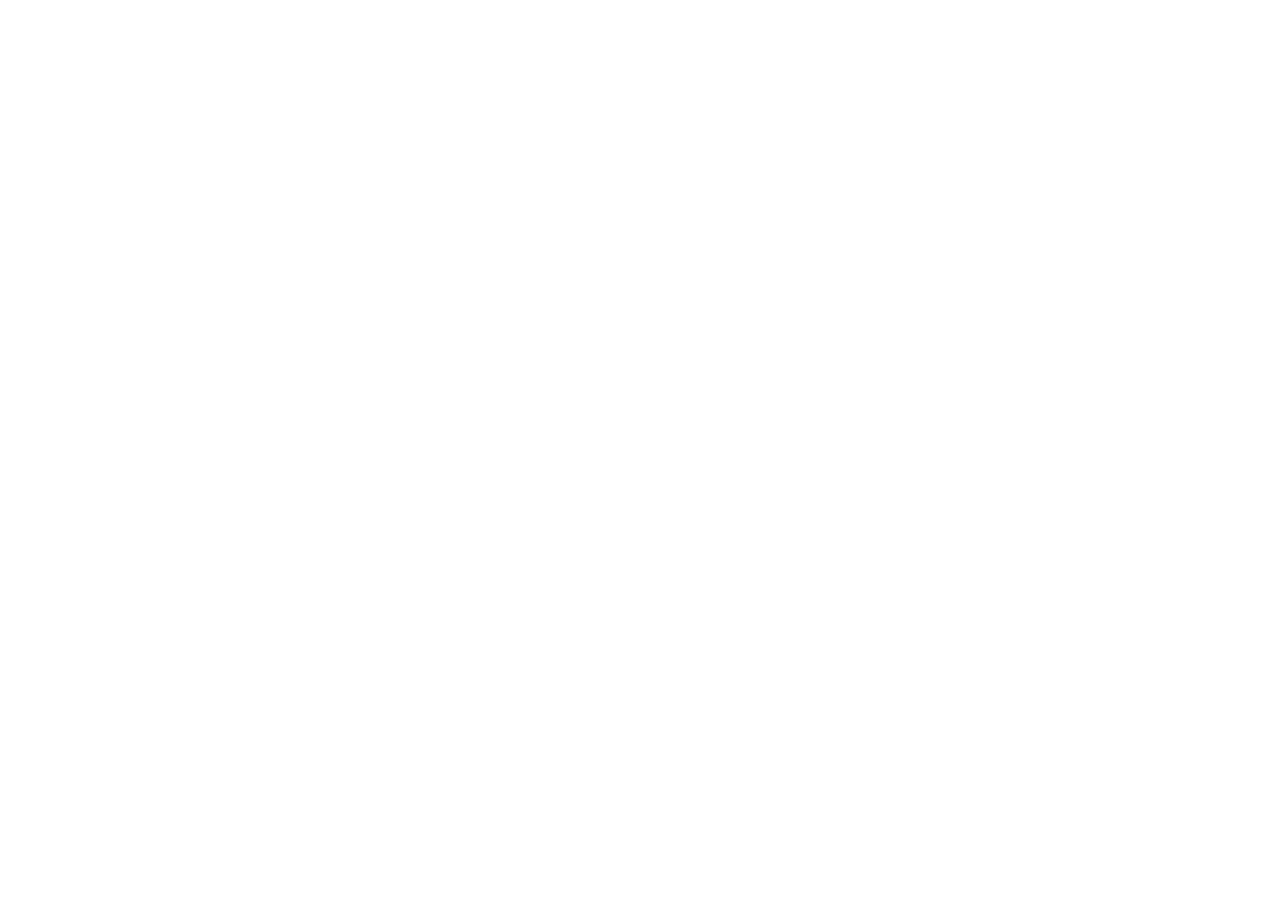
==== MiniprojetoPortRSB/index.html @ 3c0e7209 "add project" ====
<!DOCTYPE html>
<html lang="pt-br">
<head>
    <meta charset="UTF-8">
    <meta name="viewport" content="width=device-width, initial-scale=1.0">
    <title>Roger Brandão</title>
</head>
<body>
    <!-- CABEÇALHO acrescentar depois-->
    <header>
        <nav>
            
        </nav>
    </header>

    <!-- PT1 TRILHA -->
    <section>

    </section>
    <!-- PT1 TEXTO -->
    <aside>

    </aside>

    <!-- PT2  skils img -->
    <section>

    </section>

    <!-- PT3  -->
    <section>

    </section>

</body>
</html>
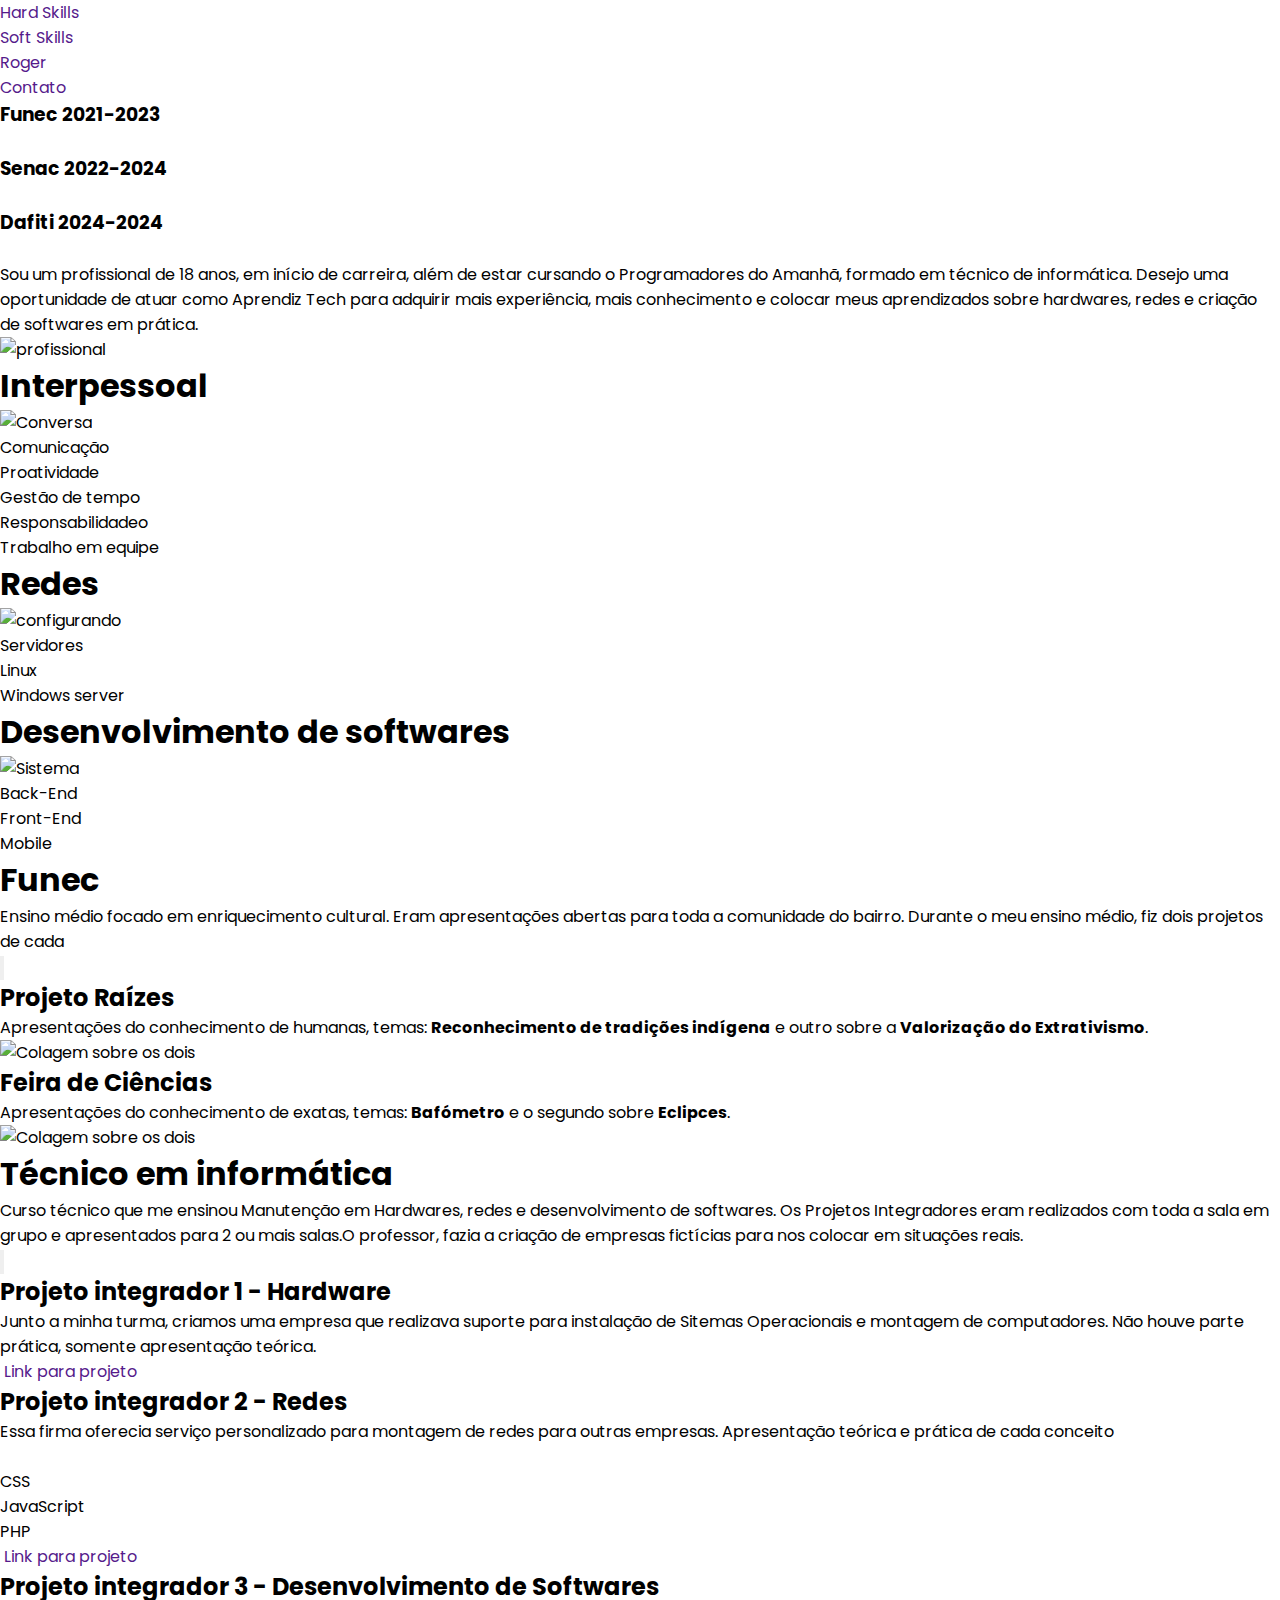
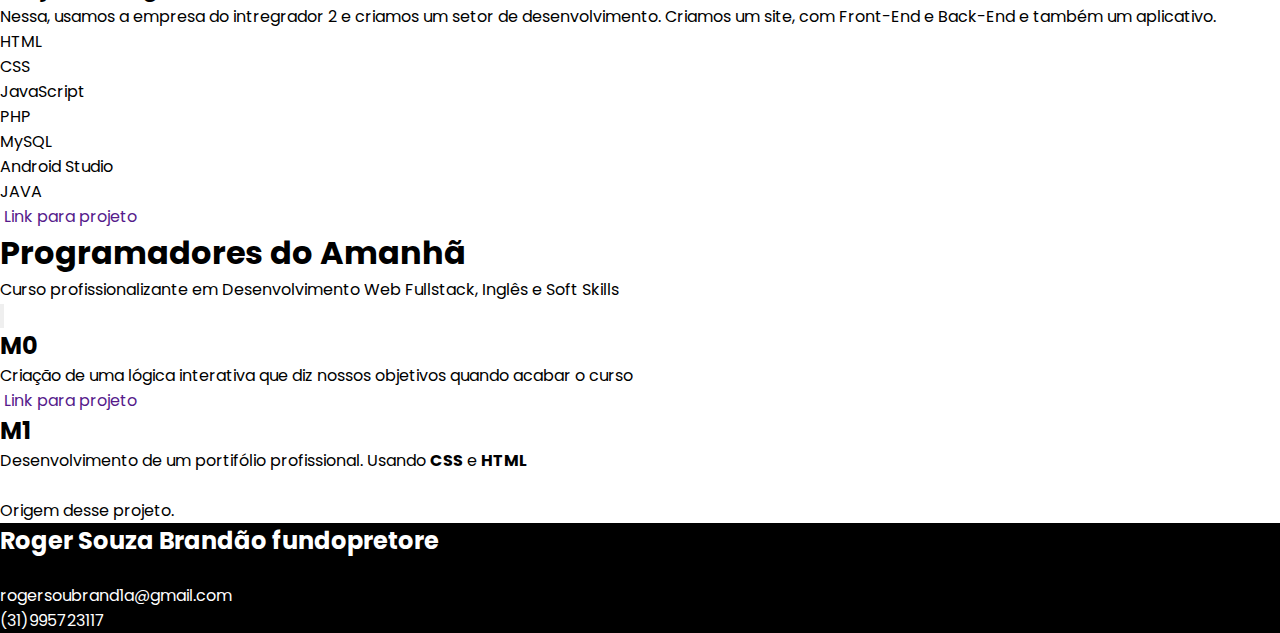
==== commit 91b3a51e: "final HTML" ====
--- a/MiniprojetoPortRSB/index.html
+++ b/MiniprojetoPortRSB/index.html
@@ -3,34 +3,193 @@
 <head>
     <meta charset="UTF-8">
     <meta name="viewport" content="width=device-width, initial-scale=1.0">
+    <link rel="stylesheet" href="/MiniprojetoPortRSB/_CSS/style.css">
     <title>Roger Brandão</title>
+    <link rel="stylesheet" href="/MiniprojetoPortRSB/_CSS/style.css">
 </head>
 <body>
     <!-- CABEÇALHO acrescentar depois-->
     <header>
         <nav>
-            
+            <ul>
+                <li><a href="">Hard Skills</a></li>
+                <li><a href="">Soft Skills</a></li>
+                <li><a href="">Roger</a></li>
+                <li><a href="">Contato</a></li>
+            </ul>
         </nav>
     </header>
 
     <!-- PT1 TRILHA -->
-    <section>
+    <section id="Map">
+            <div id="itemOne">
+                <h3>Funec 2021-2023</h3>
+                <img src="" alt="">
+            </div>
+
+            <div id="itemSec">
+                <h3>Senac 2022-2024</h3>
+                <img src="" alt="">
+            </div>
+
+            <div id="itemTird">
+                <h3>Dafiti 2024-2024</h3>
+                <img src="" alt="">
+            </div>
+       
 
     </section>
+
     <!-- PT1 TEXTO -->
     <aside>
-
+        <p>Sou um profissional de 18 anos, em início de carreira, além de estar cursando o Programadores do Amanhã, formado em técnico de informática. Desejo uma oportunidade de atuar como Aprendiz Tech para adquirir mais experiência, mais conhecimento e colocar meus aprendizados sobre hardwares, redes e criação de softwares em prática.</p>
+        <img src="" alt="profissional">
     </aside>
 
     <!-- PT2  skils img -->
     <section>
+        <ul class="photos">
+            <h1>Interpessoal</h1>
+            <img src="" alt="Conversa">
 
+            <li><span>Comunicação</span></li>
+            <li><span>Proatividade</span></li>
+            <li><span>Gestão de tempo</span></li>
+            <li><span>Responsabilidadeo</span></li>
+            <li><span>Trabalho em equipe</span></li>
+        </ul>
+
+        <ul class="photos">
+            <h1>Redes</h1>
+            <img src="" alt="configurando">
+
+            <li><span>Servidores</span></li>
+            <li><span>Linux</span></li>
+            <li><span>Windows server</span></li>
+        </ul>
+        <ul class="photos">
+            <h1>Desenvolvimento de softwares</h1>
+            <img src="" alt="Sistema">
+
+            <li><span>Back-End</span></li>
+            <li><span>Front-End</span></li>
+            <li><span>Mobile</span></li>
+        </ul>
     </section>
 
-    <!-- PT3  -->
+    <!-- PT3 vivencias -->
     <section>
+        <!-- Escola -->
+        <span class="preview"> 
+            <h1>Funec</h1>
+            <p>Ensino médio focado em enriquecimento cultural. Eram apresentações abertas para toda a comunidade do bairro. Durante o meu ensino médio, fiz dois projetos de cada</p>
+            <button><img src="" alt=""></button>
+            <div id="viewSchool">
+                <!-- Projeto Raizes -->
+                <span>
+                    <h2>Projeto Raízes</h2>
+                    <p>Apresentações do conhecimento de humanas, temas: <b>Reconhecimento de tradições indígena</b> e outro sobre a <b>Valorização do Extrativismo</b>.</p>
+                    <img src="" alt="Colagem sobre os dois">
 
+                </span>
+
+                <span>
+                    <h2>Feira de Ciências</h2>
+                    <p>Apresentações do conhecimento de exatas, temas: <b>Bafómetro</b> e o segundo sobre <b>Eclipces</b>.</p>
+                    <img src="" alt="Colagem sobre os dois">
+
+                </span>
+
+            </div>
+        </span>
+
+        <!-- TI -->
+        <span class="preview"> 
+            <h1>Técnico em informática</h1>
+            <p>Curso técnico que me ensinou Manutenção em Hardwares, redes e desenvolvimento de softwares. Os Projetos Integradores eram realizados com toda a sala em grupo e apresentados para 2 ou mais salas.O professor, fazia a criação de empresas fictícias para nos colocar em situações reais.</p>
+            <button><img src="" alt=""></button>
+
+            <div id="viewTi">
+                <!-- Integrador 1 -->
+                <span>
+                    <h2>Projeto integrador 1 - Hardware</h2>
+                    <p>Junto a minha turma, criamos uma empresa que realizava suporte para instalação de Sitemas Operacionais e montagem de computadores. Não houve parte prática, somente apresentação teórica.</p>
+                    <img src="" alt="">
+                    <a href="">Link para projeto</a>
+
+                </span>
+
+                <!-- Integrador 2 -->
+                <span>
+                    <h2>Projeto integrador 2 - Redes</h2>
+                    <p>Essa firma oferecia serviço personalizado para montagem de redes para outras empresas. Apresentação teórica e prática de cada conceito</p>
+                    <ul>
+                        <li></li>
+                        <li>CSS</li>
+                        <li>JavaScript</li>
+                        <li>PHP</li>
+                    </ul>
+                    <img src="" alt="">
+                    <a href="">Link para projeto</a>
+
+                </span>
+
+                <!-- Integrador 3 -->
+                <span>
+                    <h2>Projeto integrador 3 - Desenvolvimento de Softwares</h2>
+                    <p>Nessa, usamos a empresa do intregrador 2 e criamos um setor de desenvolvimento. Criamos um site, com Front-End e Back-End e também um aplicativo.</p>
+                    <ul>
+                        <li>HTML</li>
+                        <li>CSS</li>
+                        <li>JavaScript</li>
+                        <li>PHP</li>
+                        <li>MySQL</li>
+                        <li>Android Studio</li>
+                        <li>JAVA</li>
+                    </ul>
+                    <img src="" alt="">
+                    <a href="">Link para projeto</a>
+
+                </span>
+
+            </div>
+        </span>
+
+        <!-- PDA -->
+        <span class="preview"> 
+            <h1>Programadores do Amanhã</h1>
+            <p>Curso profissionalizante em Desenvolvimento Web Fullstack, Inglês e Soft Skills</p>
+            <button><img src="" alt=""></button>
+
+            <div id="viewPDA">
+                <!-- módulo 0 -->
+                <span>
+                    <h2>M0</h2>
+                    <p>Criação de uma lógica interativa que diz nossos objetivos quando acabar o curso</p>
+                    <img src="" alt="">
+                    <a href="">Link para projeto</a>
+
+                </span>
+                
+                <!-- módulo 1 -->
+                <span>
+                    <h2>M1</h2>
+                    <p>Desenvolvimento de um portifólio profissional. Usando <b>CSS</b> e <b>HTML</b></p>
+                    <img src="" alt="">
+                    <p>Origem desse projeto.</p>
+
+                </span>
+            </div>
+        </span>
     </section>
+
+    <!-- footer -->
+    <footer>
+        <h2>Roger Souza Brandão fundopretore</h2>
+        <a href=""><img src="" alt=""></a>
+        <p>rogersoubrand1a@gmail.com</p>
+        <p>(31)995723117</p>
+    </footer>
 
 </body>
 </html>--- a/MiniprojetoPortRSB/_CSS/style.css
+++ b/MiniprojetoPortRSB/_CSS/style.css
@@ -0,0 +1,23 @@
+/* fonte google */
+@import url('https://fonts.googleapis.com/css2?family=Poppins:wght@300;400;500;600;700&display=swap'); 
+
+/* Reset CSS */
+*{
+padding: 0;
+margin: 0;
+box-sizing: borde-box;
+font-family: 'Poppins',sans-serif;
+text-decoration: none;
+}
+
+/* body */
+body{
+    font-family: 'Poppins',sans-serif;
+    flex-wrap: wrap;
+}
+
+/* Footer */
+footer{
+    background-color: black;
+    color: white;
+}--- a/MiniprojetoPortRSB/_CSS/style.css
+++ b/MiniprojetoPortRSB/_CSS/style.css
@@ -0,0 +1,23 @@
+/* fonte google */
+@import url('https://fonts.googleapis.com/css2?family=Poppins:wght@300;400;500;600;700&display=swap'); 
+
+/* Reset CSS */
+*{
+padding: 0;
+margin: 0;
+box-sizing: borde-box;
+font-family: 'Poppins',sans-serif;
+text-decoration: none;
+}
+
+/* body */
+body{
+    font-family: 'Poppins',sans-serif;
+    flex-wrap: wrap;
+}
+
+/* Footer */
+footer{
+    background-color: black;
+    color: white;
+}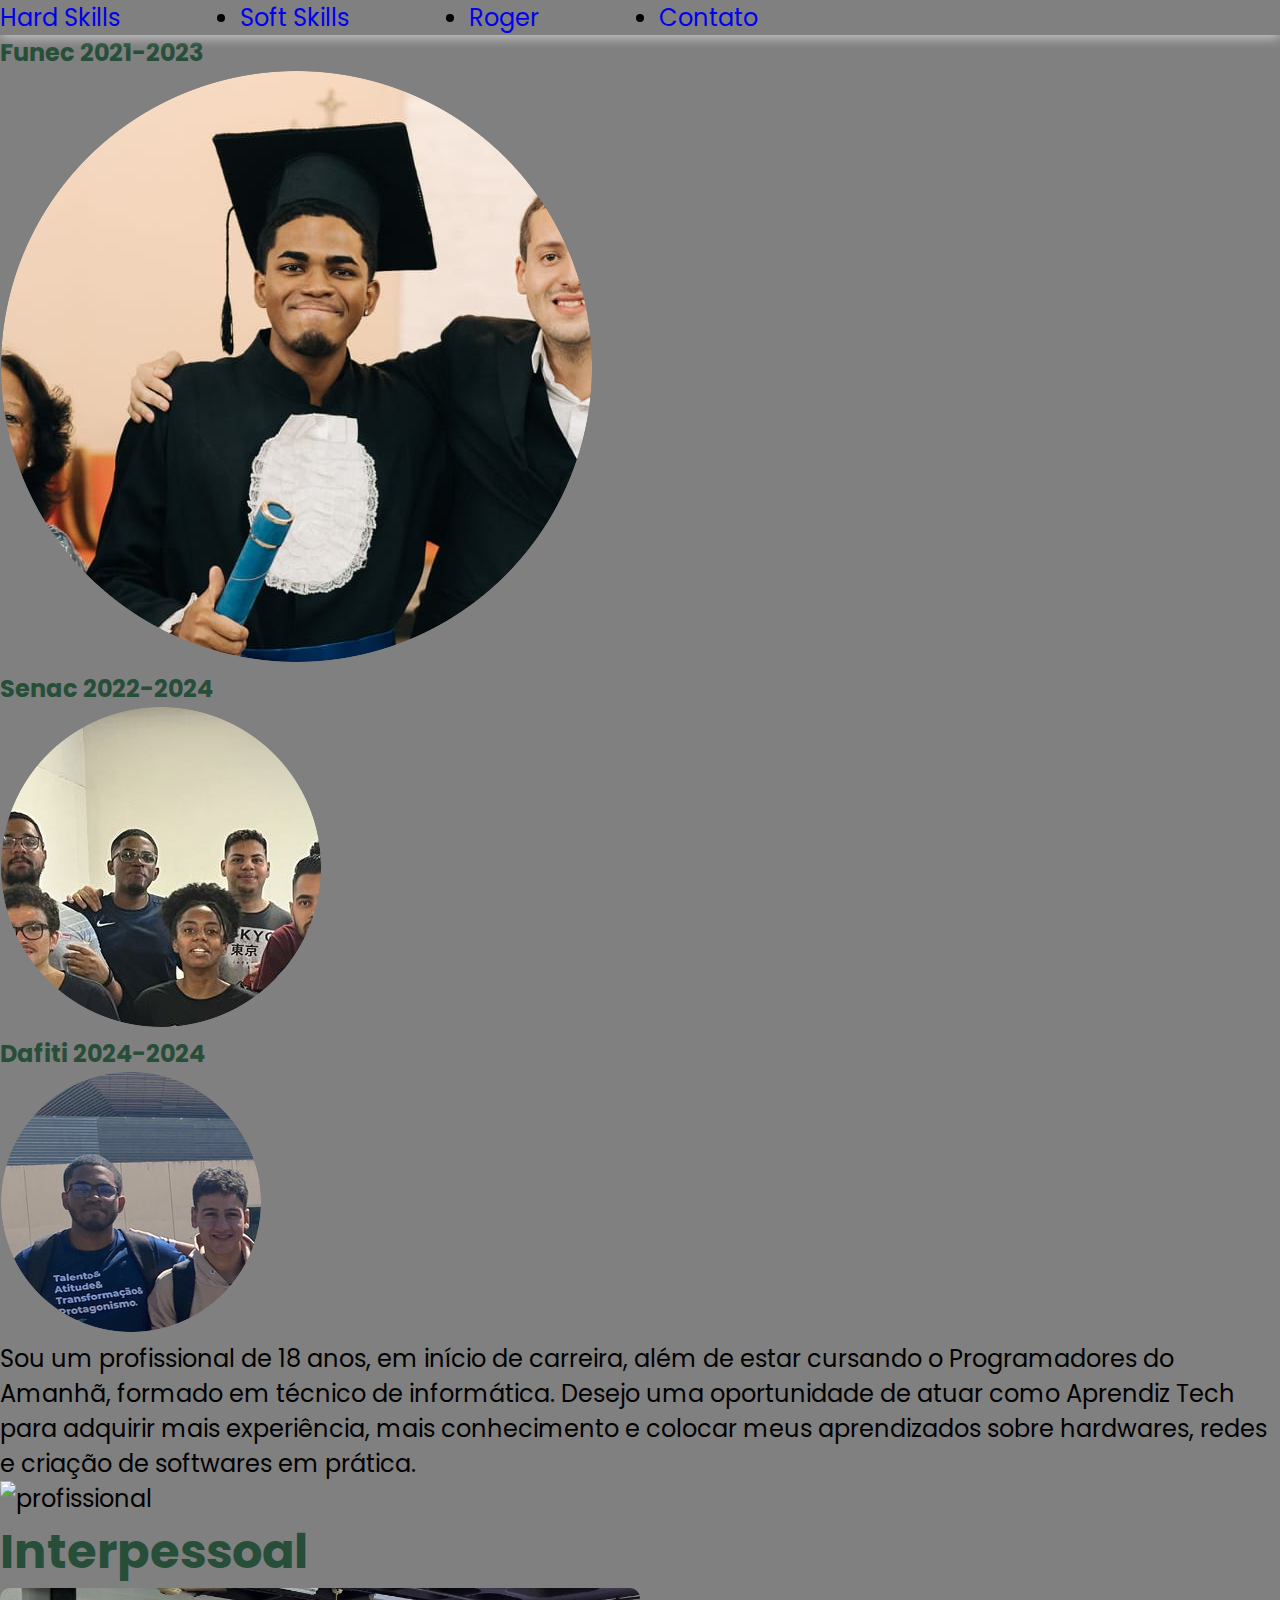
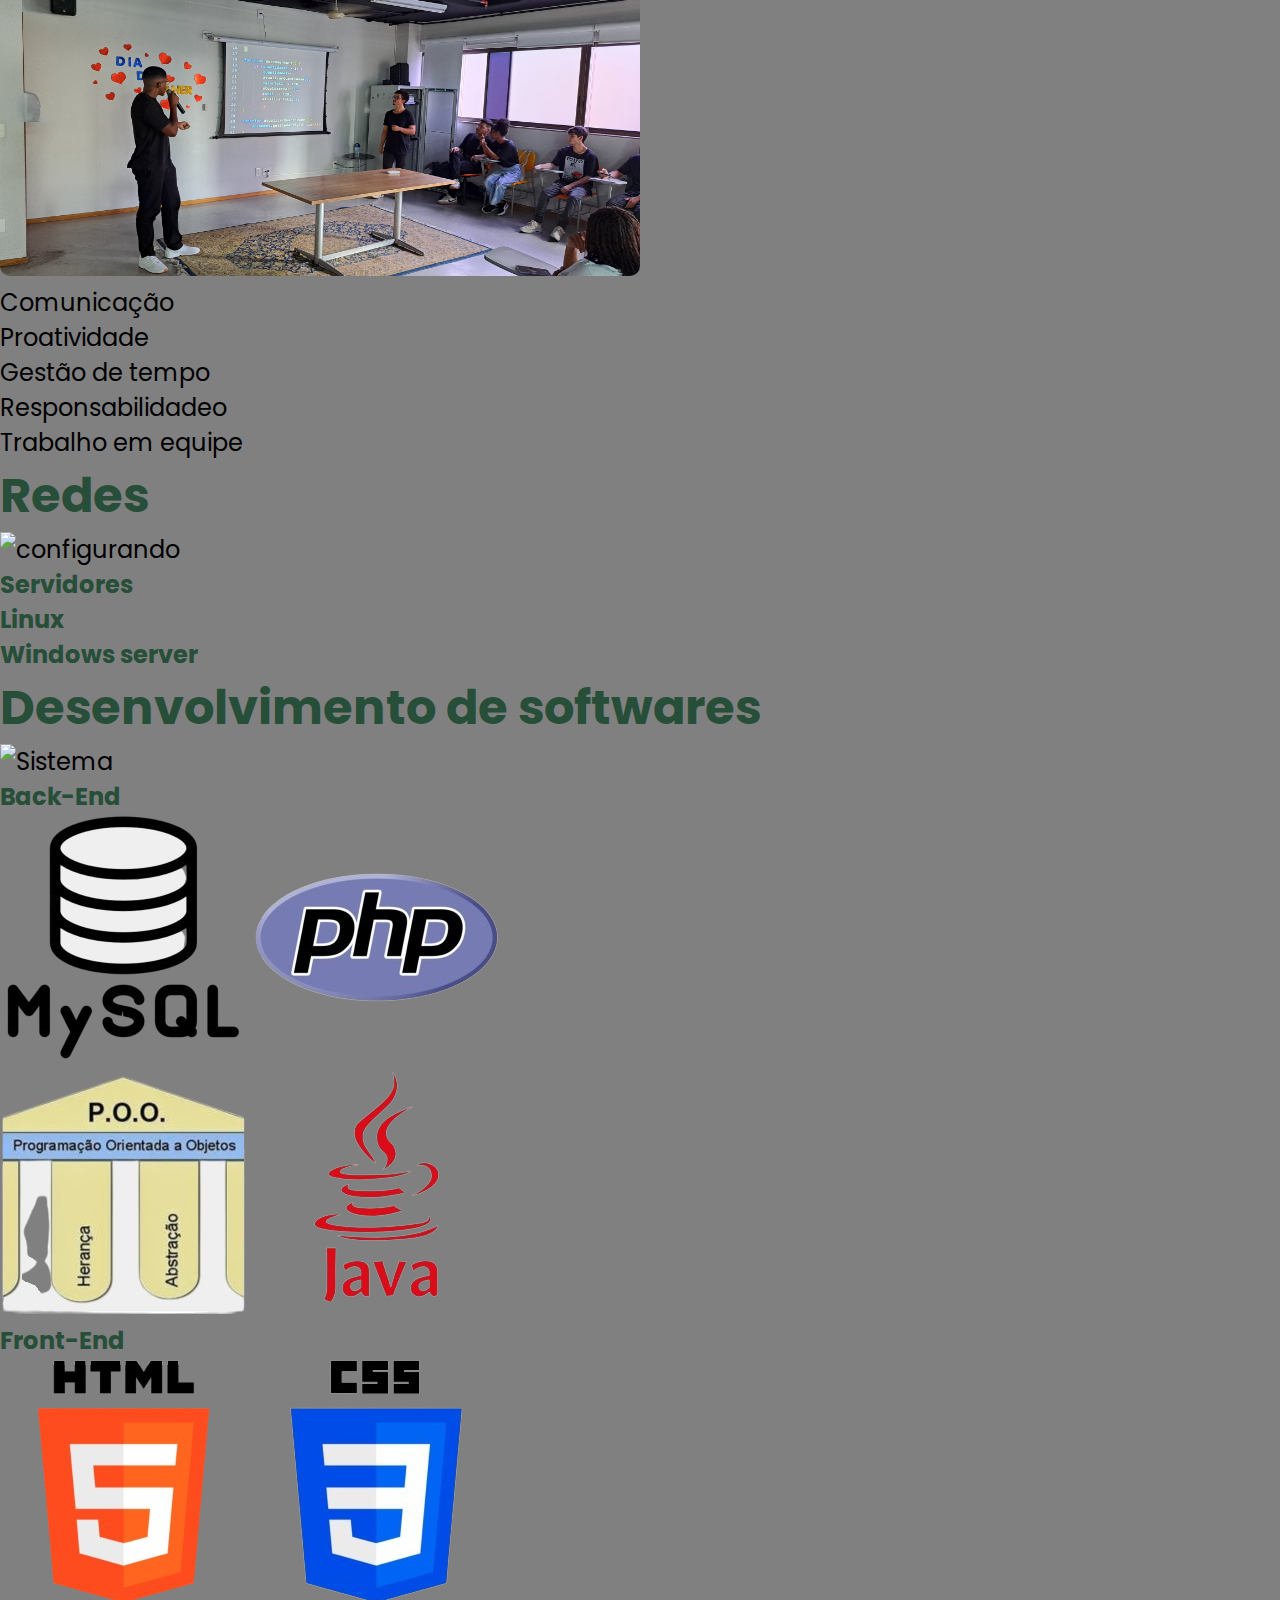
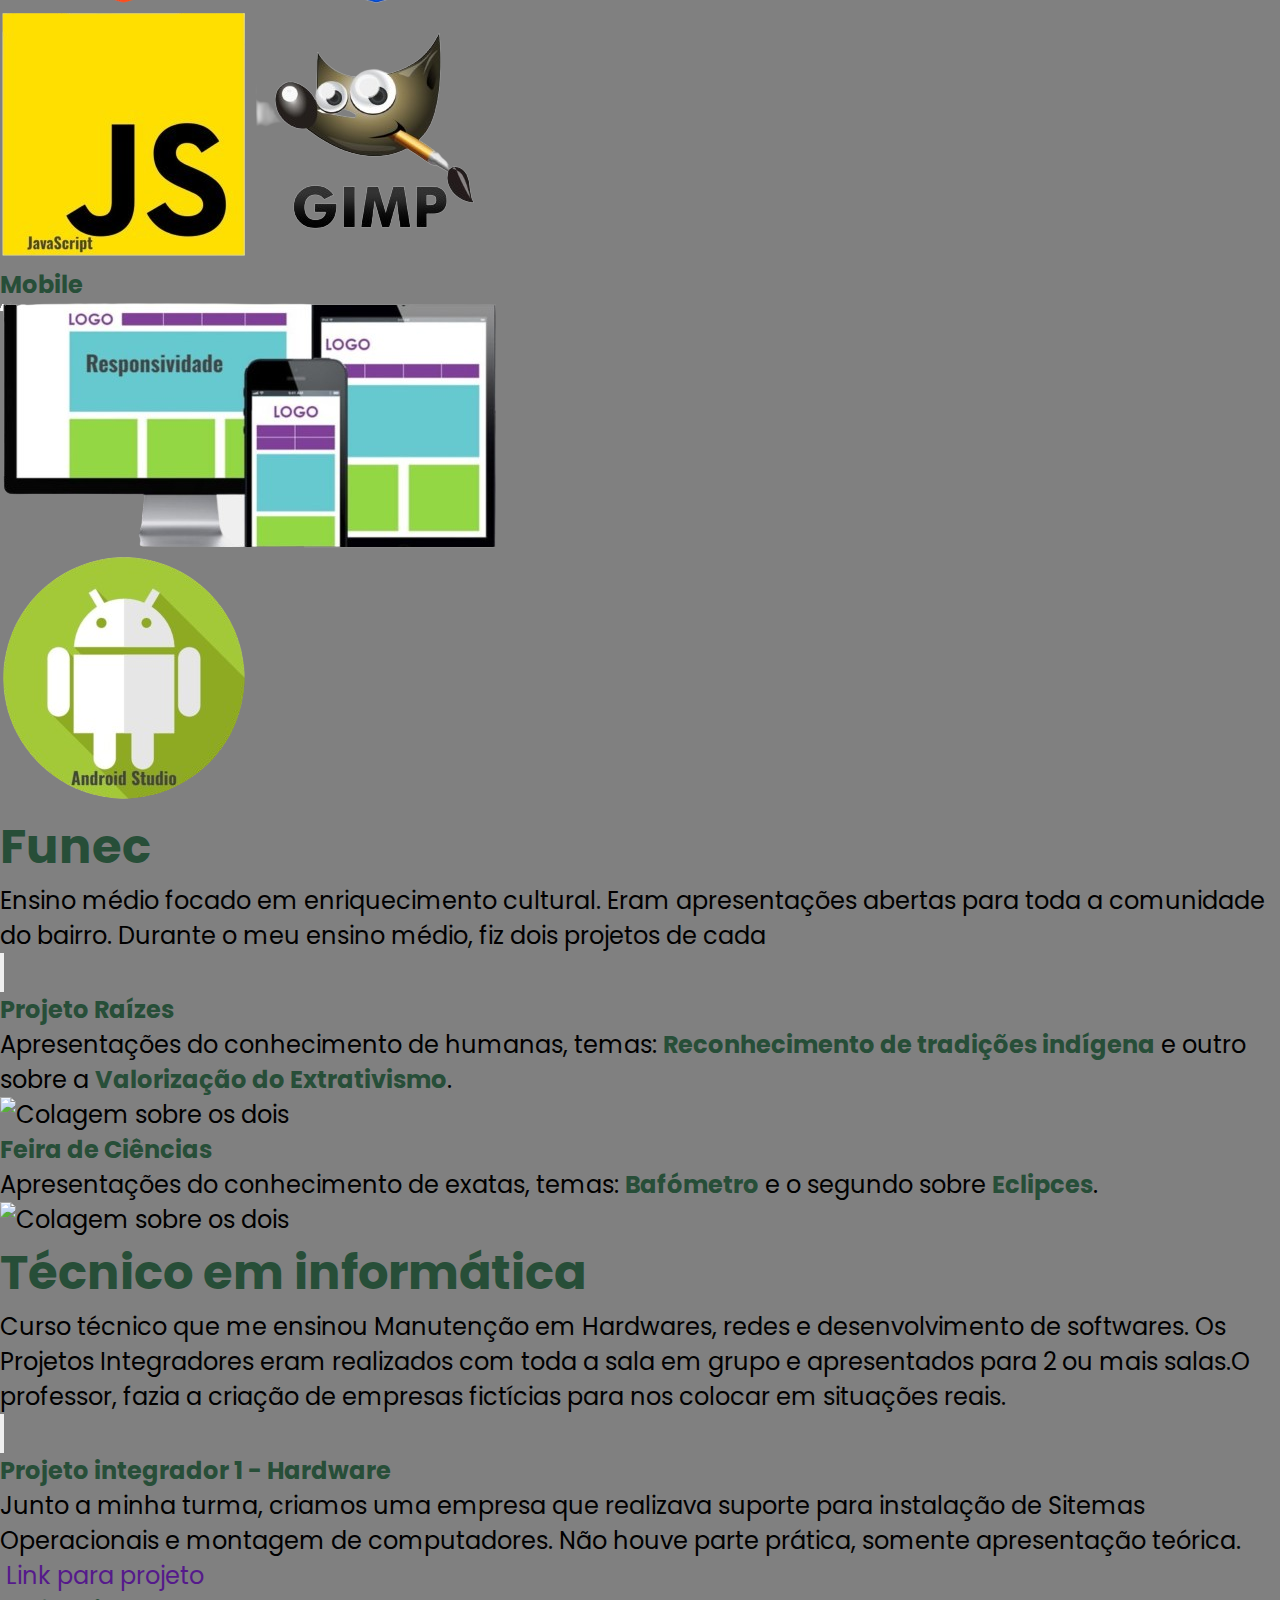
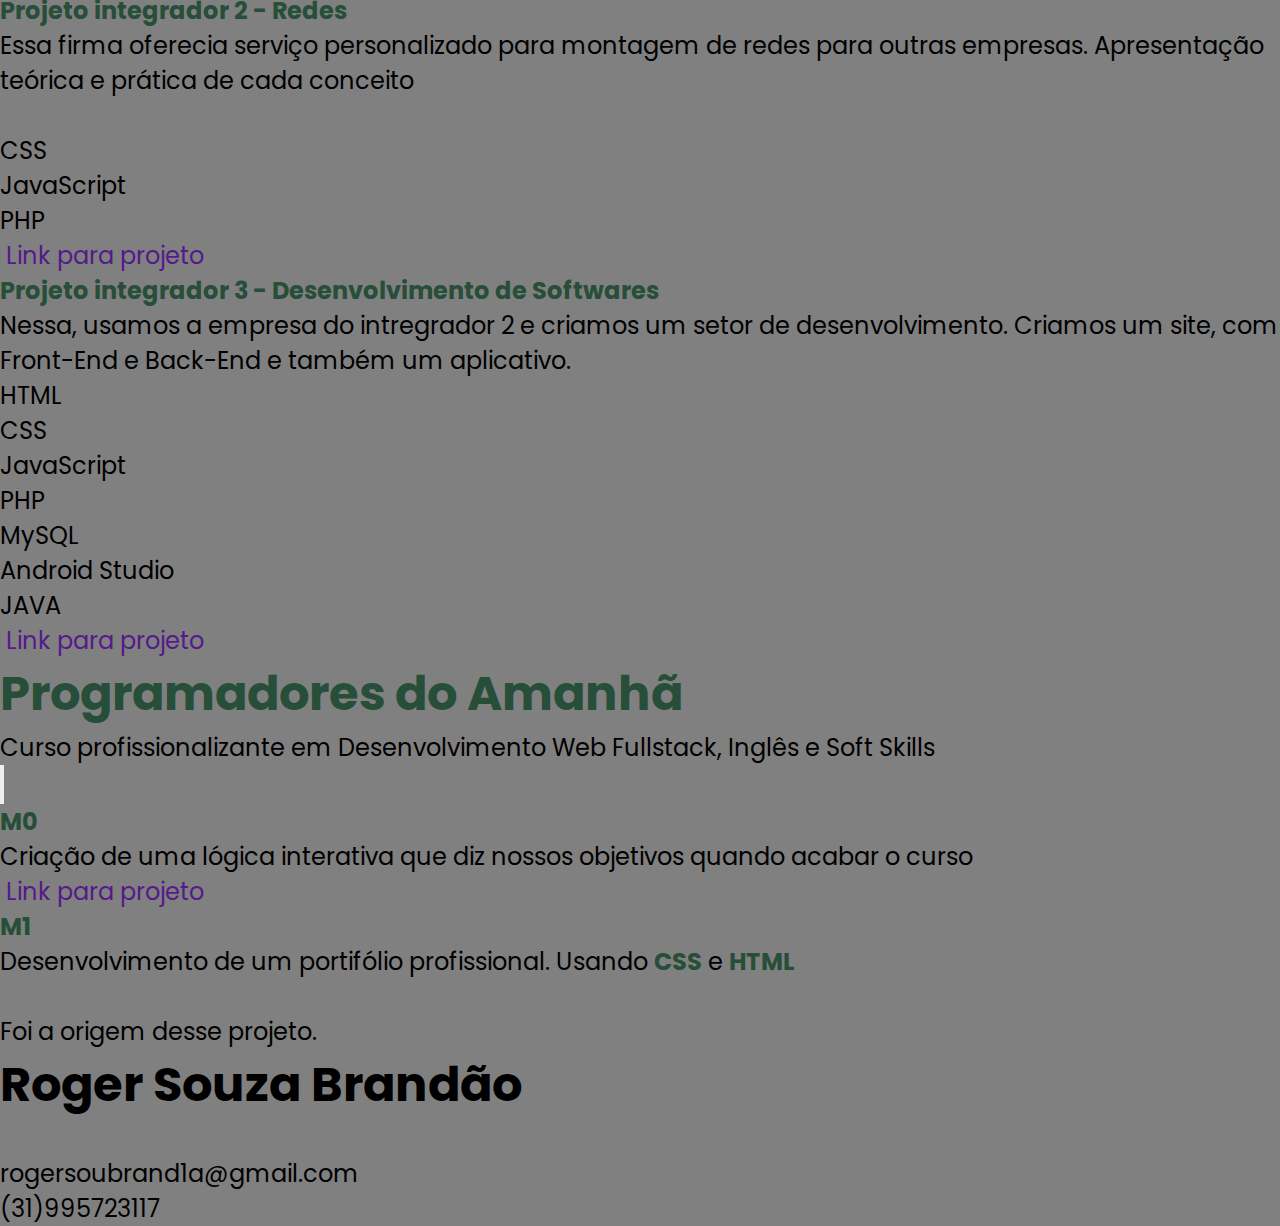
==== commit e7bc74f3: "day2" ====
--- a/MiniprojetoPortRSB/index.html
+++ b/MiniprojetoPortRSB/index.html
@@ -8,77 +8,92 @@
     <link rel="stylesheet" href="/MiniprojetoPortRSB/_CSS/style.css">
 </head>
 <body>
-    <!-- CABEÇALHO acrescentar depois-->
+    <!-- CABEÇALHO direction on-->
     <header>
-        <nav>
+        <nav class="nav">
             <ul>
-                <li><a href="">Hard Skills</a></li>
-                <li><a href="">Soft Skills</a></li>
-                <li><a href="">Roger</a></li>
-                <li><a href="">Contato</a></li>
+                <li><a href="#hardSK">Hard Skills</a></li>
+                <li><a href="#softSK">Soft Skills</a></li>
+                <li><a href="#myself">Roger</a></li>
+                <li><a href="#footer">Contato</a></li>
             </ul>
         </nav>
     </header>
 
     <!-- PT1 TRILHA -->
     <section id="Map">
-            <div id="itemOne">
+            <div id="itemOne" class="lineTime">
                 <h3>Funec 2021-2023</h3>
-                <img src="" alt="">
-            </div>
-
-            <div id="itemSec">
+                <img src="/MiniprojetoPortRSB/_img/formatura.png" alt="">
+            </div>
+
+            <div id="itemSec" class="lineTime">
                 <h3>Senac 2022-2024</h3>
-                <img src="" alt="">
-            </div>
-
-            <div id="itemTird">
+                <img src="/MiniprojetoPortRSB/_img/tecnico.png" alt="">
+            </div>
+
+            <div id="itemTird" class="lineTime">
                 <h3>Dafiti 2024-2024</h3>
-                <img src="" alt="">
+                <img src="/MiniprojetoPortRSB/_img/espro.png" alt="">
             </div>
        
 
     </section>
 
     <!-- PT1 TEXTO -->
-    <aside>
+    <aside id="myself">
         <p>Sou um profissional de 18 anos, em início de carreira, além de estar cursando o Programadores do Amanhã, formado em técnico de informática. Desejo uma oportunidade de atuar como Aprendiz Tech para adquirir mais experiência, mais conhecimento e colocar meus aprendizados sobre hardwares, redes e criação de softwares em prática.</p>
         <img src="" alt="profissional">
     </aside>
 
     <!-- PT2  skils img -->
     <section>
-        <ul class="photos">
+        <ul class="photos" id="softSK">
             <h1>Interpessoal</h1>
-            <img src="" alt="Conversa">
-
-            <li><span>Comunicação</span></li>
-            <li><span>Proatividade</span></li>
-            <li><span>Gestão de tempo</span></li>
-            <li><span>Responsabilidadeo</span></li>
-            <li><span>Trabalho em equipe</span></li>
+            <img src="/MiniprojetoPortRSB/_img/soft.jpg" id="rapidao">
+
+            <li>Comunicação</li>
+            <li>Proatividade</li>
+            <li>Gestão de tempo</li>
+            <li>Responsabilidadeo</li>
+            <li>Trabalho em equipe</li>
         </ul>
 
-        <ul class="photos">
+        <ul class="photos" id="hardSK">
             <h1>Redes</h1>
             <img src="" alt="configurando">
 
-            <li><span>Servidores</span></li>
-            <li><span>Linux</span></li>
-            <li><span>Windows server</span></li>
+            <span>
+                <h3>Servidores</h3>
+            </span>
+            <span>
+                <h3>Linux</h3>
+            </span>
+            <span>
+                <h3>Windows server</h3>
+            </span>
         </ul>
         <ul class="photos">
             <h1>Desenvolvimento de softwares</h1>
-            <img src="" alt="Sistema">
-
-            <li><span>Back-End</span></li>
-            <li><span>Front-End</span></li>
-            <li><span>Mobile</span></li>
+            <img src="https://img.icons8.com/?size=100&id=12447&format=png&color=000000" alt="Sistema">
+
+            <span>
+                <h3>Back-End</h3> 
+                <img src="/MiniprojetoPortRSB/_img/back.png" alt="">
+            </span>
+            <span>
+                <h3>Front-End</h3> 
+                <img src="/MiniprojetoPortRSB/_img/front.png" alt="">
+            </span>
+            <span>
+                <h3>Mobile</h3> 
+                <img src="/MiniprojetoPortRSB/_img/mobile.png" alt="">
+            </span>
         </ul>
     </section>
 
     <!-- PT3 vivencias -->
-    <section>
+    <section id="lifes">
         <!-- Escola -->
         <span class="preview"> 
             <h1>Funec</h1>
@@ -176,7 +191,7 @@
                     <h2>M1</h2>
                     <p>Desenvolvimento de um portifólio profissional. Usando <b>CSS</b> e <b>HTML</b></p>
                     <img src="" alt="">
-                    <p>Origem desse projeto.</p>
+                    <p>Foi a origem desse projeto.</p>
 
                 </span>
             </div>
@@ -184,9 +199,9 @@
     </section>
 
     <!-- footer -->
-    <footer>
-        <h2>Roger Souza Brandão fundopretore</h2>
-        <a href=""><img src="" alt=""></a>
+    <footer id="footer">
+        <h1>Roger Souza Brandão</h1>
+        <a href="https://www.linkedin.com/in/roger-brand%C3%A3o-5411462a4/" target="_blank"><img src="/MiniprojetoPortRSB/_img/linkdin.png" alt=""></a>
         <p>rogersoubrand1a@gmail.com</p>
         <p>(31)995723117</p>
     </footer>
--- a/MiniprojetoPortRSB/_CSS/style.css
+++ b/MiniprojetoPortRSB/_CSS/style.css
@@ -1,3 +1,4 @@
+/*  */
 /* fonte google */
 @import url('https://fonts.googleapis.com/css2?family=Poppins:wght@300;400;500;600;700&display=swap'); 
 
@@ -8,16 +9,54 @@
 box-sizing: borde-box;
 font-family: 'Poppins',sans-serif;
 text-decoration: none;
+font-size: 18pt;
+}
+/* var de cores */
+:root{
+    --gray:#808080;
+    --green:#274e38;
 }
 
 /* body */
 body{
     font-family: 'Poppins',sans-serif;
     flex-wrap: wrap;
+    background-color:var(--gray);
+}
+/* textos */
+section h1,h2,h3,b{
+    color: var(--green);
+}
+h1{
+    font-size: 2rem;
+}
+#rapidao{
+    width: 50dvw;
+    border-radius: 10px;
 }
 
+.nav{
+    background-color: gray; /* fundo do nav */
+    display: flex; /* vai se mover */
+    align-items: center; /* itens de dentro, vai pro centro */
+    justify-content: space-between; /* vai ser dado espaço de acordo */
+    width: 100%; /* total da tela */
+    position: relative;
+    box-shadow: 0 0.1rem 0.5rem #cccccc; /* embaça */
+
+}
+
+.nav ul{
+    display: flex;
+    align-items: center;
+    gap: 5rem;
+}
+
+.navegacao ul li 
+
+
 /* Footer */
-footer{
+#footer{
     background-color: black;
     color: white;
 }--- a/MiniprojetoPortRSB/_CSS/style.css
+++ b/MiniprojetoPortRSB/_CSS/style.css
@@ -1,3 +1,4 @@
+/*  */
 /* fonte google */
 @import url('https://fonts.googleapis.com/css2?family=Poppins:wght@300;400;500;600;700&display=swap'); 
 
@@ -8,16 +9,54 @@
 box-sizing: borde-box;
 font-family: 'Poppins',sans-serif;
 text-decoration: none;
+font-size: 18pt;
+}
+/* var de cores */
+:root{
+    --gray:#808080;
+    --green:#274e38;
 }
 
 /* body */
 body{
     font-family: 'Poppins',sans-serif;
     flex-wrap: wrap;
+    background-color:var(--gray);
+}
+/* textos */
+section h1,h2,h3,b{
+    color: var(--green);
+}
+h1{
+    font-size: 2rem;
+}
+#rapidao{
+    width: 50dvw;
+    border-radius: 10px;
 }
 
+.nav{
+    background-color: gray; /* fundo do nav */
+    display: flex; /* vai se mover */
+    align-items: center; /* itens de dentro, vai pro centro */
+    justify-content: space-between; /* vai ser dado espaço de acordo */
+    width: 100%; /* total da tela */
+    position: relative;
+    box-shadow: 0 0.1rem 0.5rem #cccccc; /* embaça */
+
+}
+
+.nav ul{
+    display: flex;
+    align-items: center;
+    gap: 5rem;
+}
+
+.navegacao ul li 
+
+
 /* Footer */
-footer{
+#footer{
     background-color: black;
     color: white;
 }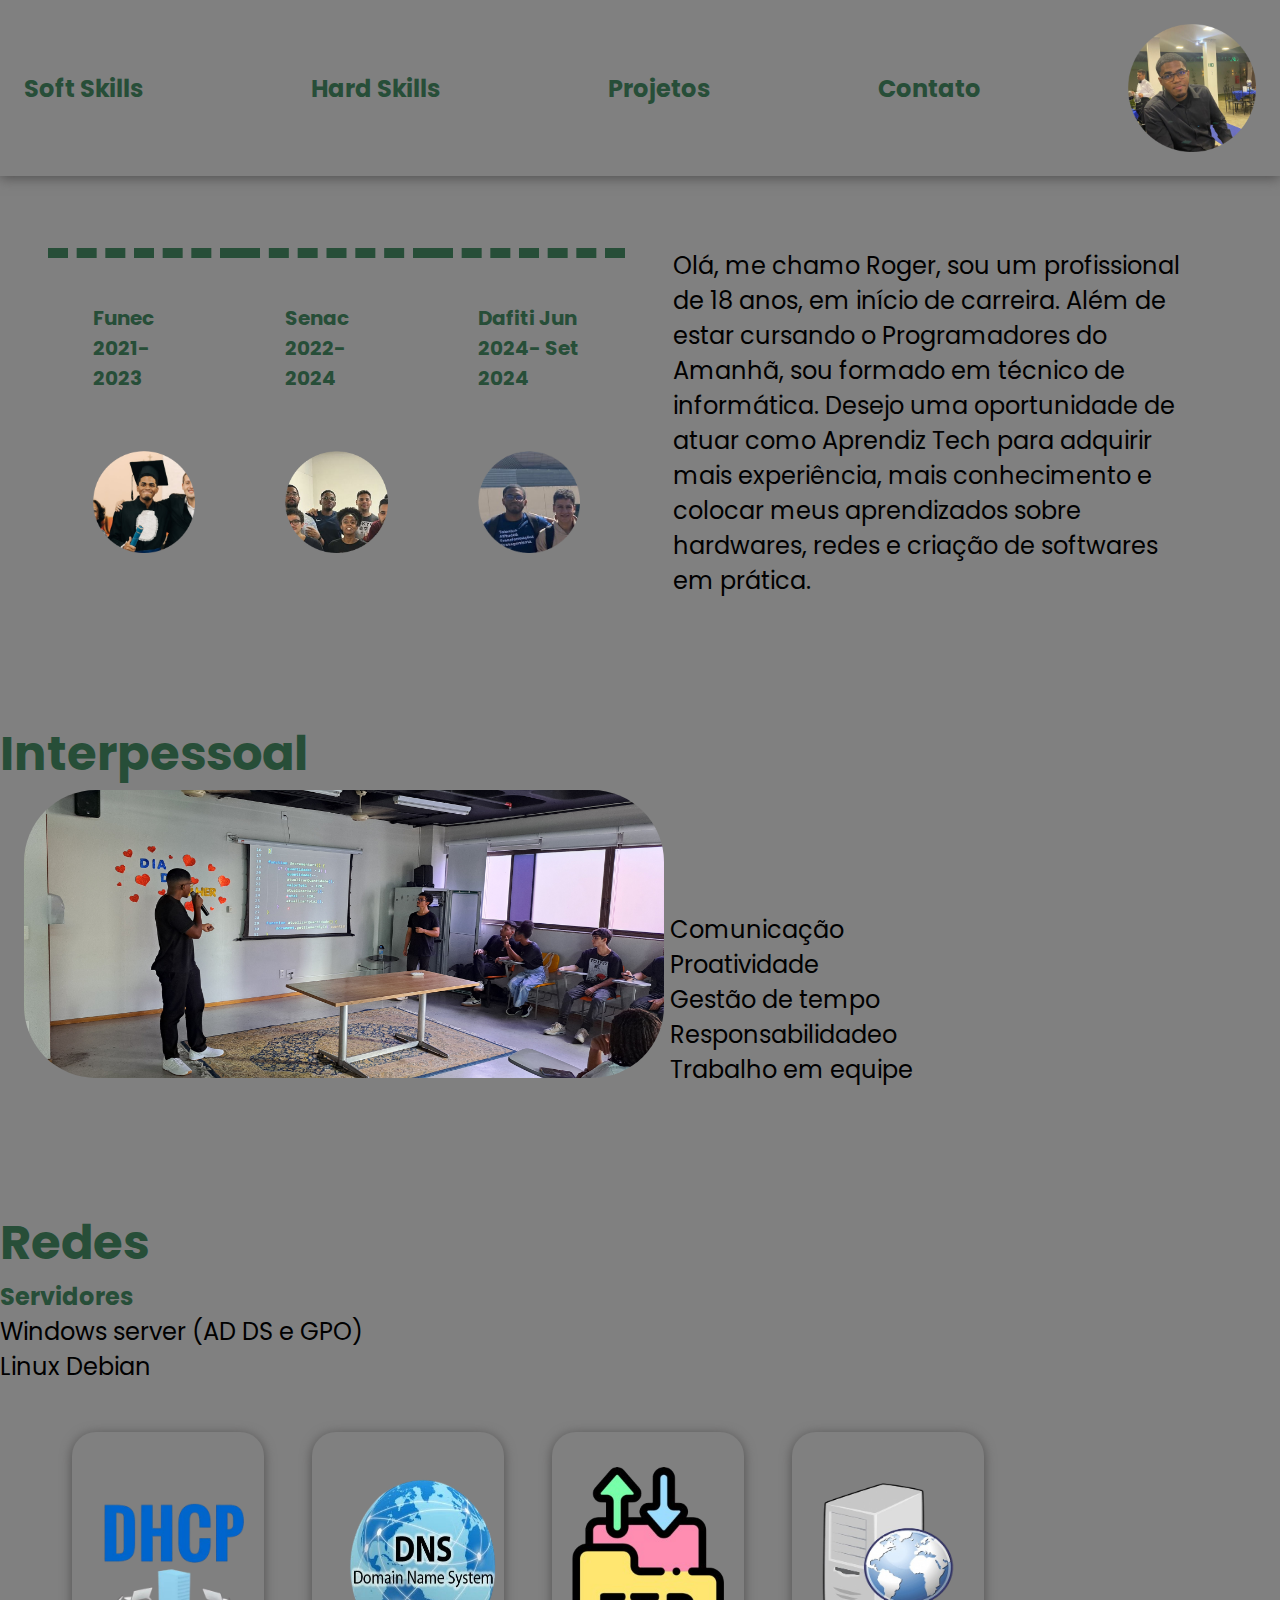
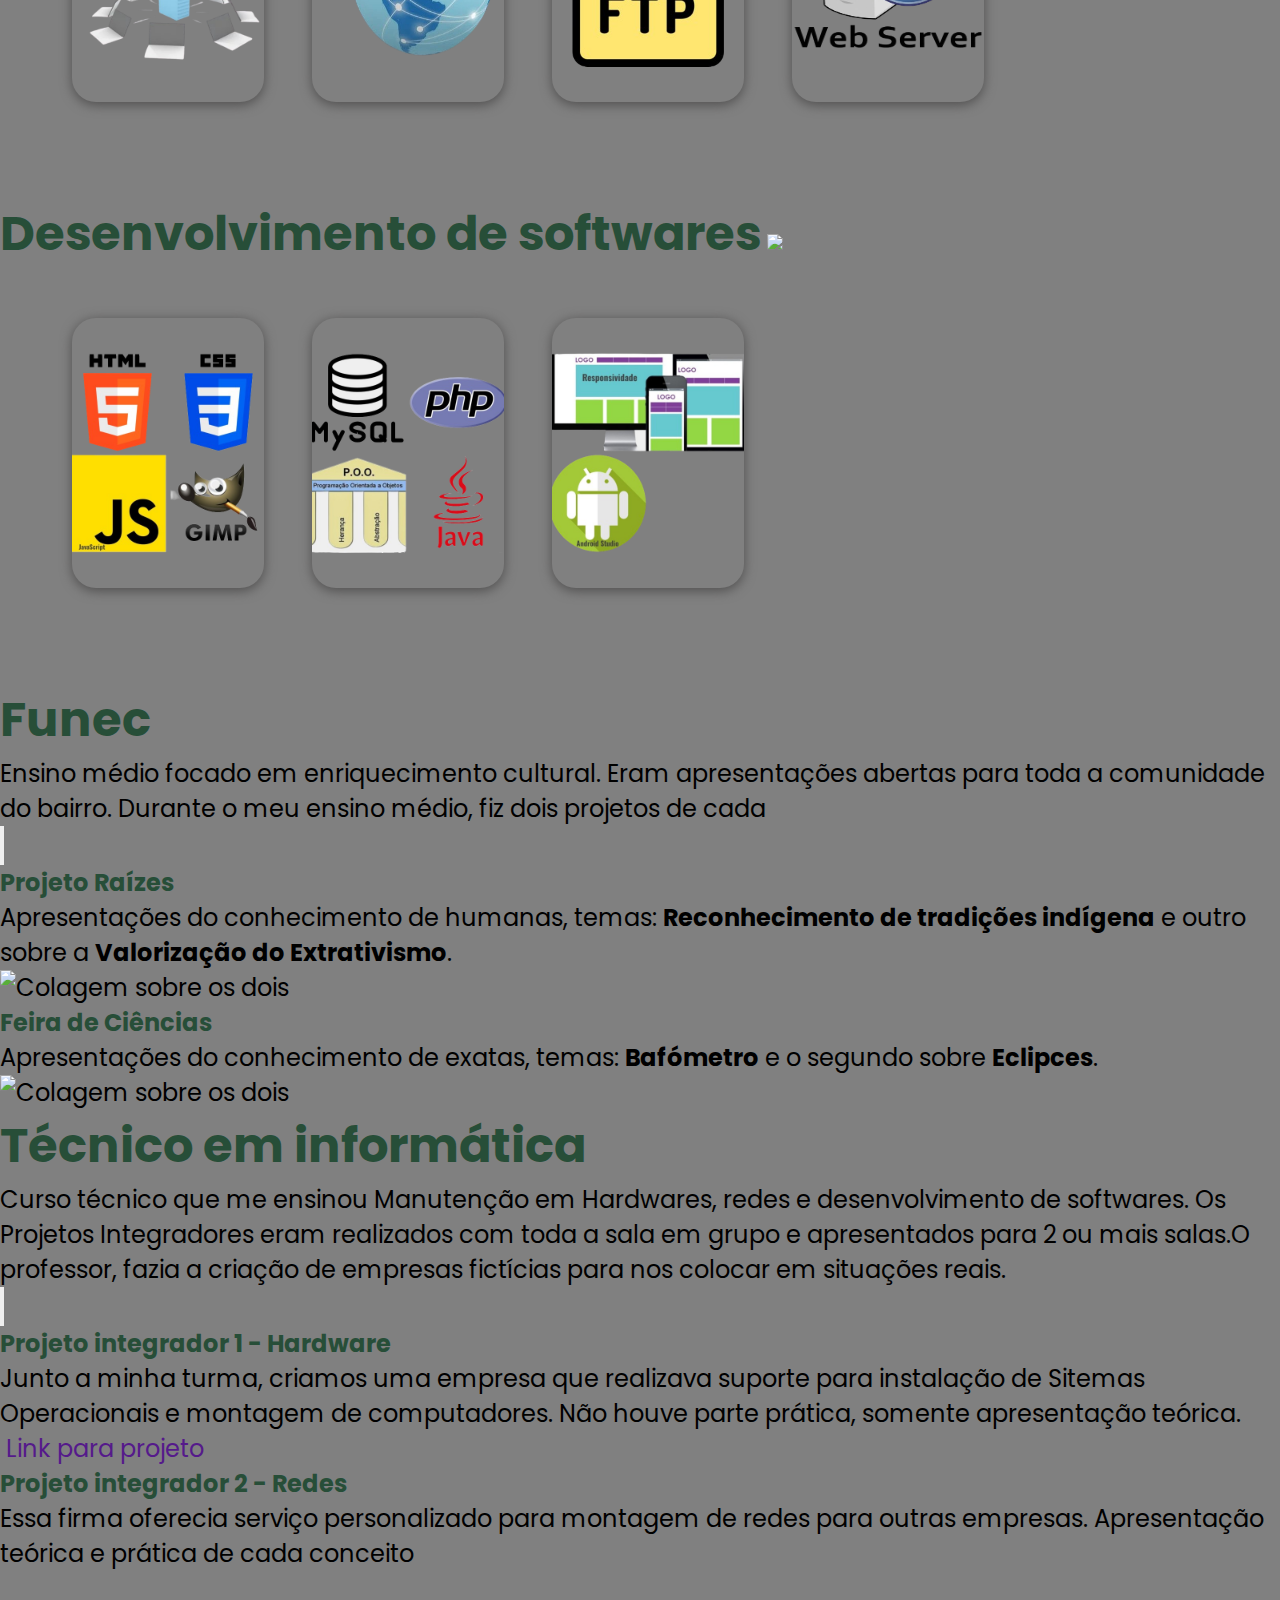
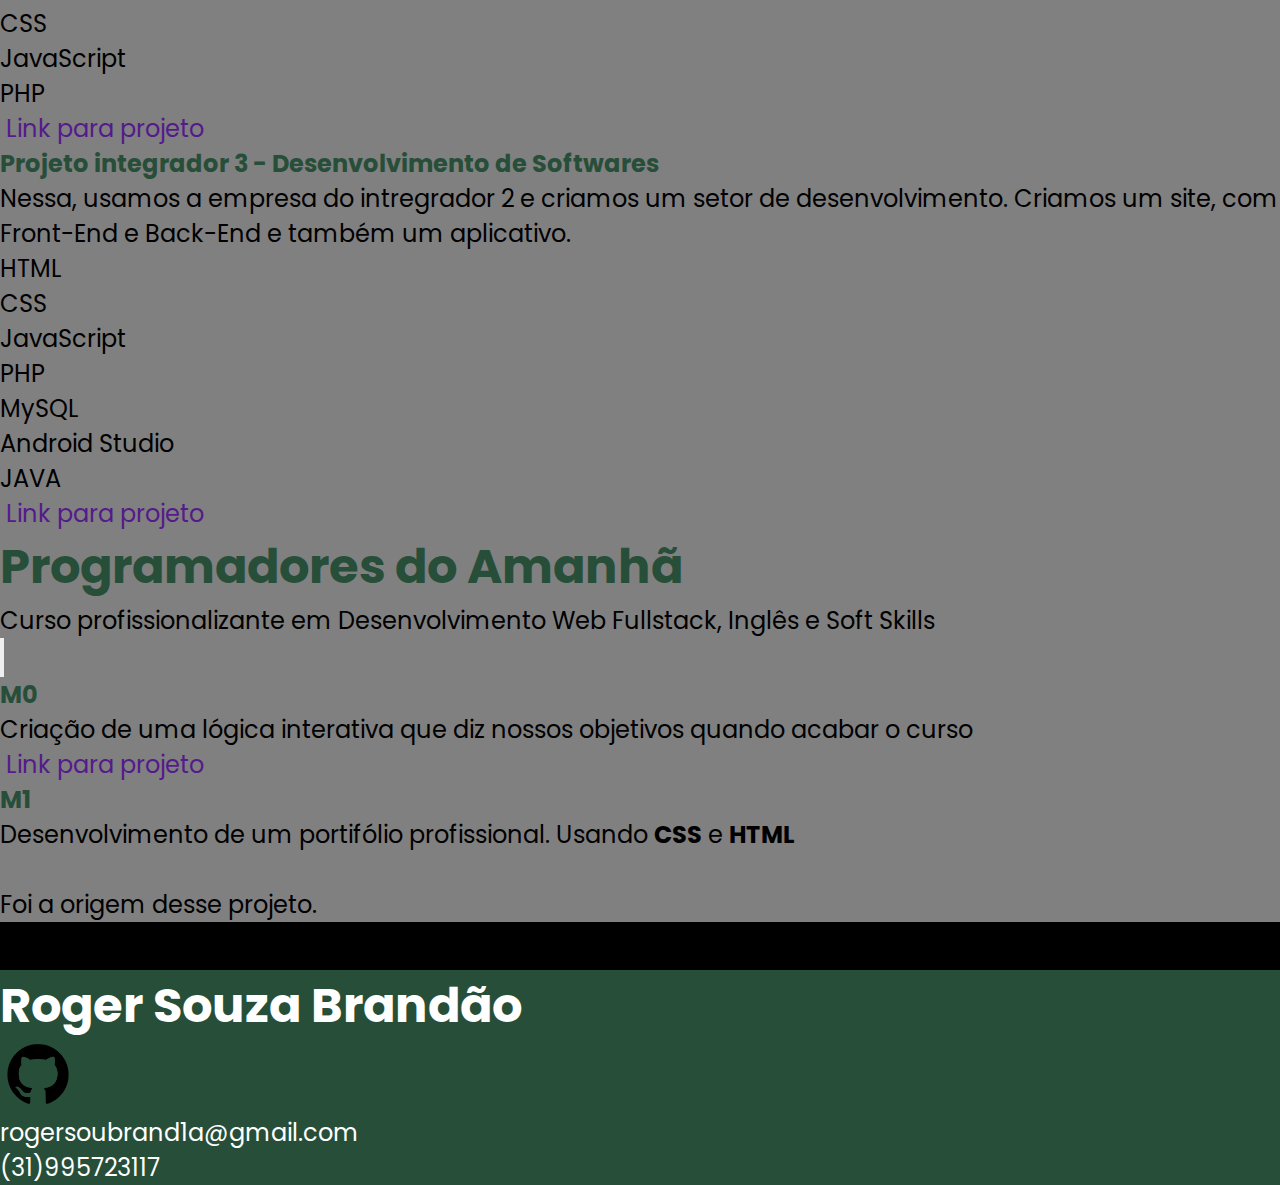
==== commit cb157f2e: "day3" ====
--- a/MiniprojetoPortRSB/index.html
+++ b/MiniprojetoPortRSB/index.html
@@ -12,16 +12,18 @@
     <header>
         <nav class="nav">
             <ul>
+                <li><a href="#skills">Soft Skills</a></li>
                 <li><a href="#hardSK">Hard Skills</a></li>
-                <li><a href="#softSK">Soft Skills</a></li>
-                <li><a href="#myself">Roger</a></li>
+                <li><a href="#viewSchool">Projetos</a></li>
                 <li><a href="#footer">Contato</a></li>
             </ul>
+            <img src="/MiniprojetoPortRSB/_img/profectional.png" alt="">
         </nav>
     </header>
 
     <!-- PT1 TRILHA -->
     <section id="Map">
+        
             <div id="itemOne" class="lineTime">
                 <h3>Funec 2021-2023</h3>
                 <img src="/MiniprojetoPortRSB/_img/formatura.png" alt="">
@@ -33,63 +35,72 @@
             </div>
 
             <div id="itemTird" class="lineTime">
-                <h3>Dafiti 2024-2024</h3>
+                <h3>Dafiti Jun 2024- Set 2024</h3>
                 <img src="/MiniprojetoPortRSB/_img/espro.png" alt="">
             </div>
-       
+
+
+       <div id="textmyself">
+        <p>Olá, me chamo Roger, sou um profissional de 18 anos, em início de carreira. Além de estar cursando o Programadores do Amanhã, sou formado em técnico de informática. Desejo uma oportunidade de atuar como Aprendiz Tech para adquirir mais experiência, mais conhecimento e colocar meus aprendizados sobre hardwares, redes e criação de softwares em prática.</p>
+        </div>
 
     </section>
 
     <!-- PT1 TEXTO -->
-    <aside id="myself">
-        <p>Sou um profissional de 18 anos, em início de carreira, além de estar cursando o Programadores do Amanhã, formado em técnico de informática. Desejo uma oportunidade de atuar como Aprendiz Tech para adquirir mais experiência, mais conhecimento e colocar meus aprendizados sobre hardwares, redes e criação de softwares em prática.</p>
-        <img src="" alt="profissional">
-    </aside>
+    
 
     <!-- PT2  skils img -->
-    <section>
-        <ul class="photos" id="softSK">
+    <section id="skills">
+        
             <h1>Interpessoal</h1>
-            <img src="/MiniprojetoPortRSB/_img/soft.jpg" id="rapidao">
-
-            <li>Comunicação</li>
-            <li>Proatividade</li>
-            <li>Gestão de tempo</li>
-            <li>Responsabilidadeo</li>
-            <li>Trabalho em equipe</li>
-        </ul>
+            <div class="broken">
+                <img src="/MiniprojetoPortRSB/_img/soft.jpg" id="talk">
+            </div>
+         <div class="broken">
+            <ul class="photos" id="softSK">
+                <li>Comunicação</li>
+                <li>Proatividade</li>
+                <li>Gestão de tempo</li>
+                <li>Responsabilidadeo</li>
+                <li>Trabalho em equipe</li>
+            </ul>
+         </div>   
 
         <ul class="photos" id="hardSK">
-            <h1>Redes</h1>
-            <img src="" alt="configurando">
-
+            <div class="broken netSimbol">
+                <h1>Redes</h1>
+            </div>
+            <div class="broken netSimbol">
+                <img src="https://img.icons8.com/?size=100&id=26028&format=png&color=000000" alt="">
+            </div>
             <span>
                 <h3>Servidores</h3>
-            </span>
-            <span>
-                <h3>Linux</h3>
-            </span>
-            <span>
-                <h3>Windows server</h3>
+                <ul>
+                    <li>Windows server (AD DS e GPO)</li>
+                    <li>Linux Debian</li>
+                </ul>
+
+                <ul class="album">
+                    <li class="HKnetft1"><spam class="blur"></spam></li>
+                    <li class="HKnetft2"><spam class="blur"></spam></li>
+                    <li class="HKnetft3"><spam class="blur"></spam></li>
+                    <li class="HKnetft4"><spam class="blur"></spam></li>
+                </ul>
+
             </span>
         </ul>
-        <ul class="photos">
-            <h1>Desenvolvimento de softwares</h1>
-            <img src="https://img.icons8.com/?size=100&id=12447&format=png&color=000000" alt="Sistema">
-
-            <span>
-                <h3>Back-End</h3> 
-                <img src="/MiniprojetoPortRSB/_img/back.png" alt="">
-            </span>
-            <span>
-                <h3>Front-End</h3> 
-                <img src="/MiniprojetoPortRSB/_img/front.png" alt="">
-            </span>
-            <span>
-                <h3>Mobile</h3> 
-                <img src="/MiniprojetoPortRSB/_img/mobile.png" alt="">
-            </span>
-        </ul>
+            <div class="broken devSimbol">
+                <h1>Desenvolvimento de softwares</h1>
+            </div>
+            <div class="broken devSimbol">
+                <img src="https://img.icons8.com/?size=100&id=12447&format=png&color=000000">
+            </div>
+
+            <ul class="album">
+                <li class="HKdevft1"><spam class="blur"></spam></li>
+                <li class="HKdevft2"><spam class="blur"></spam></li>
+                <li class="HKdevft3"><spam class="blur"></spam></li>
+            </ul>
     </section>
 
     <!-- PT3 vivencias -->
@@ -200,8 +211,12 @@
 
     <!-- footer -->
     <footer id="footer">
+        <div class="transition"></div>
         <h1>Roger Souza Brandão</h1>
-        <a href="https://www.linkedin.com/in/roger-brand%C3%A3o-5411462a4/" target="_blank"><img src="/MiniprojetoPortRSB/_img/linkdin.png" alt=""></a>
+        <div class="direction">
+            <a href="https://www.linkedin.com/in/roger-brand%C3%A3o-5411462a4/" target="_blank"><img src="/MiniprojetoPortRSB/_img/linkdin.png" alt=""></a>
+            <a href="https://github.com/rogersoub" target="_blank"><img src="/MiniprojetoPortRSB/_img/git.png"></a>
+        </div>
         <p>rogersoubrand1a@gmail.com</p>
         <p>(31)995723117</p>
     </footer>
--- a/MiniprojetoPortRSB/_CSS/style.css
+++ b/MiniprojetoPortRSB/_CSS/style.css
@@ -14,7 +14,9 @@
 /* var de cores */
 :root{
     --gray:#808080;
+    --Lgray:#504f4f;
     --green:#274e38;
+    --Lgreen: #065f06;
 }
 
 /* body */
@@ -24,16 +26,16 @@
     background-color:var(--gray);
 }
 /* textos */
-section h1,h2,h3,b{
+section h1,h2,h3{
     color: var(--green);
 }
 h1{
     font-size: 2rem;
 }
-#rapidao{
-    width: 50dvw;
-    border-radius: 10px;
-}
+
+
+
+/* HEADER BAR */
 
 .nav{
     background-color: gray; /* fundo do nav */
@@ -41,22 +43,165 @@
     align-items: center; /* itens de dentro, vai pro centro */
     justify-content: space-between; /* vai ser dado espaço de acordo */
     width: 100%; /* total da tela */
-    position: relative;
-    box-shadow: 0 0.1rem 0.5rem #cccccc; /* embaça */
-
-}
+    position:relative;
+    box-shadow: 0 0.1rem 0.5rem var(--Lgray); /* embaça */
+    text-decoration: none;
+} 
 
 .nav ul{
     display: flex;
     align-items: center;
     gap: 5rem;
 }
-
-.navegacao ul li 
+/* foto */
+.nav img{
+    width: 10dvw;
+    padding: 1rem;
+}
+
+.nav ul li {
+    list-style: none;/* tira a listagem */
+    padding: 1rem;
+}
+
+.nav a{
+    color: var(--green);
+    font-weight: bold;
+}
+
+.nav a:hover{
+    color: var(--Lgreen);
+}
+
+
+/* SECTION*/
+/* alinhamento dos itens */
+#Map{
+    flex-direction: row;
+    display: flex;
+    margin-top:3rem;
+    width: 90dvw;
+    margin-left: 2rem;
+    
+}
+/* tamanho da foto */
+#itemOne img{
+    width: 8dvw;
+}
+
+
+#itemSec img{
+    width: 8dvw;
+}
+
+#itemTird img{
+    width: 8dvw;
+}
+/* blocos  */
+.lineTime{
+    display: flex;
+    flex-direction:column;
+    justify-content:space-between ;
+    align-items:baseline ;
+    padding: 5dvb;
+    border-top: 10px dashed var(--green);
+}
+
+/* textos das imagens */
+.lineTime h3{
+    font-size: 15pt;
+}
+
+/* div text do lado*/
+#textmyself{
+    margin-left: 2rem;
+}
+
+
+/* SECTION 2 SKILLS */
+#skills{
+    margin-top: 5rem;
+}
+/* texto e foto do lado */
+.broken{
+    display: inline-block;
+}
+.broken #talk{
+    width: 50dvw;
+    border-radius: 3rem;
+    margin-left: 1rem;
+}
+#softSK li{
+    list-style: none;
+}
+
+/* fotos skills redes */
+.album{
+    margin: 0;
+    padding: 2rem;
+    overflow: hidden;
+    list-style: none;
+}
+
+.album li{
+    float: left;
+    width: 15dvw;
+    height: 30dvh; /* inverter a altura e largura depois na responsividade */
+    margin: 0rem 1rem 2rem 1rem; /* cima,direita,baixo,esquerda */
+    box-shadow: 0 0.1rem 0.5rem var(--Lgray); /* borrado de fundo */
+    border-radius: 1rem;
+}
+/* add fotos redes*/
+.HKnetft1{
+    background: url('/MiniprojetoPortRSB/_img/dhcp.png') no-repeat; /* coloca a ft e não repete */
+    background-position: 50% 50%; /* no fundo no meio */
+    background-size: 200px 200px; /* tamanho  largura e altura */
+}
+.HKnetft2{
+    background: url('/MiniprojetoPortRSB/_img/dns.png') no-repeat; /* coloca a ft e não repete */
+    background-position: 50% 50%; /* no fundo no meio */
+    background-size: 200px 200px; /* tamanho  largura e altura */
+}
+.HKnetft3{
+    background: url('/MiniprojetoPortRSB/_img/ftp.png') no-repeat; /* coloca a ft e não repete */
+    background-position: 50% 50%; /* no fundo no meio */
+    background-size: 200px 200px; /* tamanho  largura e altura */
+}
+.HKnetft4{
+    background: url('/MiniprojetoPortRSB/_img/webiis.png') no-repeat; /* coloca a ft e não repete */
+    background-position: 50% 50%; /* no fundo no meio */
+    background-size: 200px 200px; /* tamanho  largura e altura */
+}
+/* espaço de tituli redes */
+.netSimbol{
+    margin-top: 5rem;
+}
+/* add fotos developer */
+.HKdevft1{
+    background: url('/MiniprojetoPortRSB/_img/front.png') no-repeat; /* coloca a ft e não repete */
+    background-position: 50% 50%; /* no fundo no meio */
+    background-size: 200px 200px; /* tamanho  largura e altura */
+}
+.HKdevft2{
+    background: url('/MiniprojetoPortRSB/_img/back.png') no-repeat; /* coloca a ft e não repete */
+    background-position: 50% 50%; /* no fundo no meio */
+    background-size: 200px 200px; /* tamanho  largura e altura */
+}
+.HKdevft3{
+    background: url('/MiniprojetoPortRSB/_img/mobile.png') no-repeat; /* coloca a ft e não repete */
+    background-position: 50% 50%; /* no fundo no meio */
+    background-size: 200px 200px; /* tamanho  largura e altura */
+}
+/* espaço de titulo dev */
+
 
 
 /* Footer */
 #footer{
-    background-color: black;
+    background-color:var(--green);
     color: white;
+    border-top: solid 2rem black;
+}
+.direction img{
+    width: 5dvw;
 }--- a/MiniprojetoPortRSB/_CSS/style.css
+++ b/MiniprojetoPortRSB/_CSS/style.css
@@ -14,7 +14,9 @@
 /* var de cores */
 :root{
     --gray:#808080;
+    --Lgray:#504f4f;
     --green:#274e38;
+    --Lgreen: #065f06;
 }
 
 /* body */
@@ -24,16 +26,16 @@
     background-color:var(--gray);
 }
 /* textos */
-section h1,h2,h3,b{
+section h1,h2,h3{
     color: var(--green);
 }
 h1{
     font-size: 2rem;
 }
-#rapidao{
-    width: 50dvw;
-    border-radius: 10px;
-}
+
+
+
+/* HEADER BAR */
 
 .nav{
     background-color: gray; /* fundo do nav */
@@ -41,22 +43,165 @@
     align-items: center; /* itens de dentro, vai pro centro */
     justify-content: space-between; /* vai ser dado espaço de acordo */
     width: 100%; /* total da tela */
-    position: relative;
-    box-shadow: 0 0.1rem 0.5rem #cccccc; /* embaça */
-
-}
+    position:relative;
+    box-shadow: 0 0.1rem 0.5rem var(--Lgray); /* embaça */
+    text-decoration: none;
+} 
 
 .nav ul{
     display: flex;
     align-items: center;
     gap: 5rem;
 }
-
-.navegacao ul li 
+/* foto */
+.nav img{
+    width: 10dvw;
+    padding: 1rem;
+}
+
+.nav ul li {
+    list-style: none;/* tira a listagem */
+    padding: 1rem;
+}
+
+.nav a{
+    color: var(--green);
+    font-weight: bold;
+}
+
+.nav a:hover{
+    color: var(--Lgreen);
+}
+
+
+/* SECTION*/
+/* alinhamento dos itens */
+#Map{
+    flex-direction: row;
+    display: flex;
+    margin-top:3rem;
+    width: 90dvw;
+    margin-left: 2rem;
+    
+}
+/* tamanho da foto */
+#itemOne img{
+    width: 8dvw;
+}
+
+
+#itemSec img{
+    width: 8dvw;
+}
+
+#itemTird img{
+    width: 8dvw;
+}
+/* blocos  */
+.lineTime{
+    display: flex;
+    flex-direction:column;
+    justify-content:space-between ;
+    align-items:baseline ;
+    padding: 5dvb;
+    border-top: 10px dashed var(--green);
+}
+
+/* textos das imagens */
+.lineTime h3{
+    font-size: 15pt;
+}
+
+/* div text do lado*/
+#textmyself{
+    margin-left: 2rem;
+}
+
+
+/* SECTION 2 SKILLS */
+#skills{
+    margin-top: 5rem;
+}
+/* texto e foto do lado */
+.broken{
+    display: inline-block;
+}
+.broken #talk{
+    width: 50dvw;
+    border-radius: 3rem;
+    margin-left: 1rem;
+}
+#softSK li{
+    list-style: none;
+}
+
+/* fotos skills redes */
+.album{
+    margin: 0;
+    padding: 2rem;
+    overflow: hidden;
+    list-style: none;
+}
+
+.album li{
+    float: left;
+    width: 15dvw;
+    height: 30dvh; /* inverter a altura e largura depois na responsividade */
+    margin: 0rem 1rem 2rem 1rem; /* cima,direita,baixo,esquerda */
+    box-shadow: 0 0.1rem 0.5rem var(--Lgray); /* borrado de fundo */
+    border-radius: 1rem;
+}
+/* add fotos redes*/
+.HKnetft1{
+    background: url('/MiniprojetoPortRSB/_img/dhcp.png') no-repeat; /* coloca a ft e não repete */
+    background-position: 50% 50%; /* no fundo no meio */
+    background-size: 200px 200px; /* tamanho  largura e altura */
+}
+.HKnetft2{
+    background: url('/MiniprojetoPortRSB/_img/dns.png') no-repeat; /* coloca a ft e não repete */
+    background-position: 50% 50%; /* no fundo no meio */
+    background-size: 200px 200px; /* tamanho  largura e altura */
+}
+.HKnetft3{
+    background: url('/MiniprojetoPortRSB/_img/ftp.png') no-repeat; /* coloca a ft e não repete */
+    background-position: 50% 50%; /* no fundo no meio */
+    background-size: 200px 200px; /* tamanho  largura e altura */
+}
+.HKnetft4{
+    background: url('/MiniprojetoPortRSB/_img/webiis.png') no-repeat; /* coloca a ft e não repete */
+    background-position: 50% 50%; /* no fundo no meio */
+    background-size: 200px 200px; /* tamanho  largura e altura */
+}
+/* espaço de tituli redes */
+.netSimbol{
+    margin-top: 5rem;
+}
+/* add fotos developer */
+.HKdevft1{
+    background: url('/MiniprojetoPortRSB/_img/front.png') no-repeat; /* coloca a ft e não repete */
+    background-position: 50% 50%; /* no fundo no meio */
+    background-size: 200px 200px; /* tamanho  largura e altura */
+}
+.HKdevft2{
+    background: url('/MiniprojetoPortRSB/_img/back.png') no-repeat; /* coloca a ft e não repete */
+    background-position: 50% 50%; /* no fundo no meio */
+    background-size: 200px 200px; /* tamanho  largura e altura */
+}
+.HKdevft3{
+    background: url('/MiniprojetoPortRSB/_img/mobile.png') no-repeat; /* coloca a ft e não repete */
+    background-position: 50% 50%; /* no fundo no meio */
+    background-size: 200px 200px; /* tamanho  largura e altura */
+}
+/* espaço de titulo dev */
+
 
 
 /* Footer */
 #footer{
-    background-color: black;
+    background-color:var(--green);
     color: white;
+    border-top: solid 2rem black;
+}
+.direction img{
+    width: 5dvw;
 }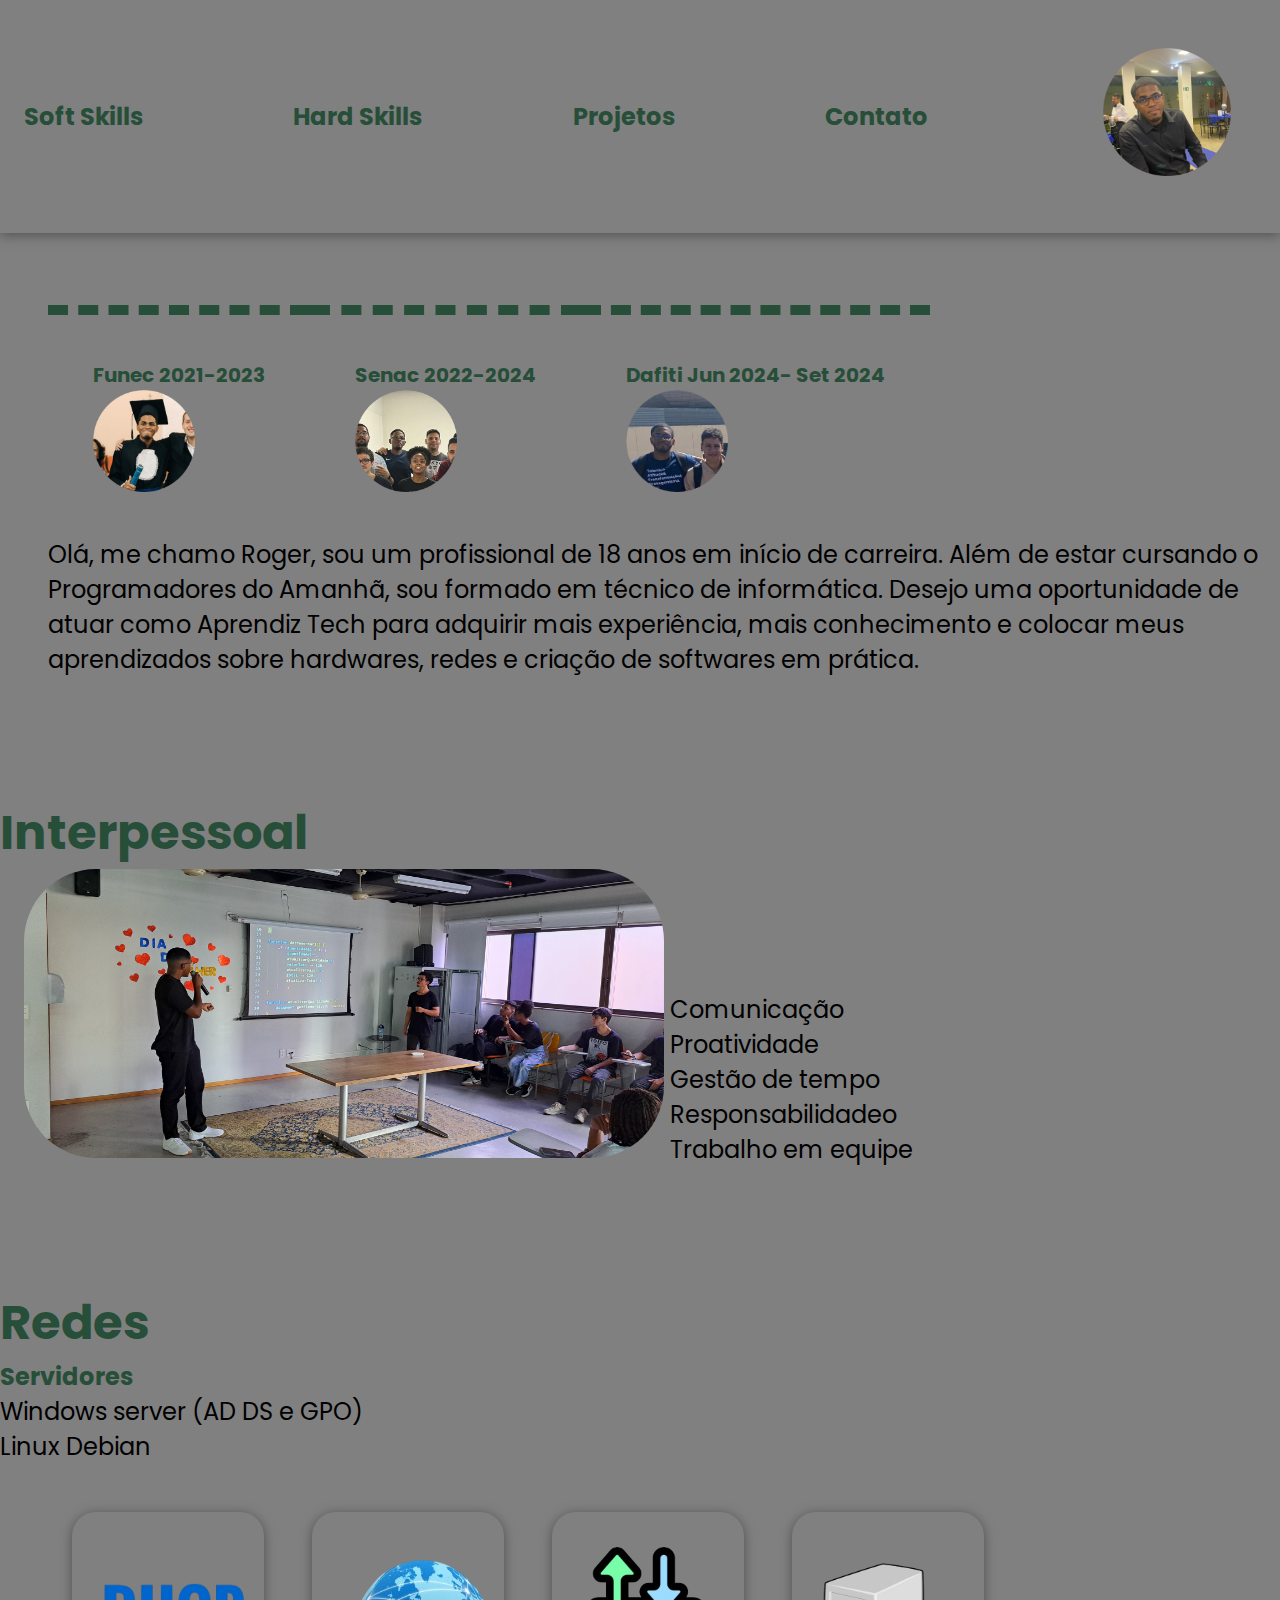
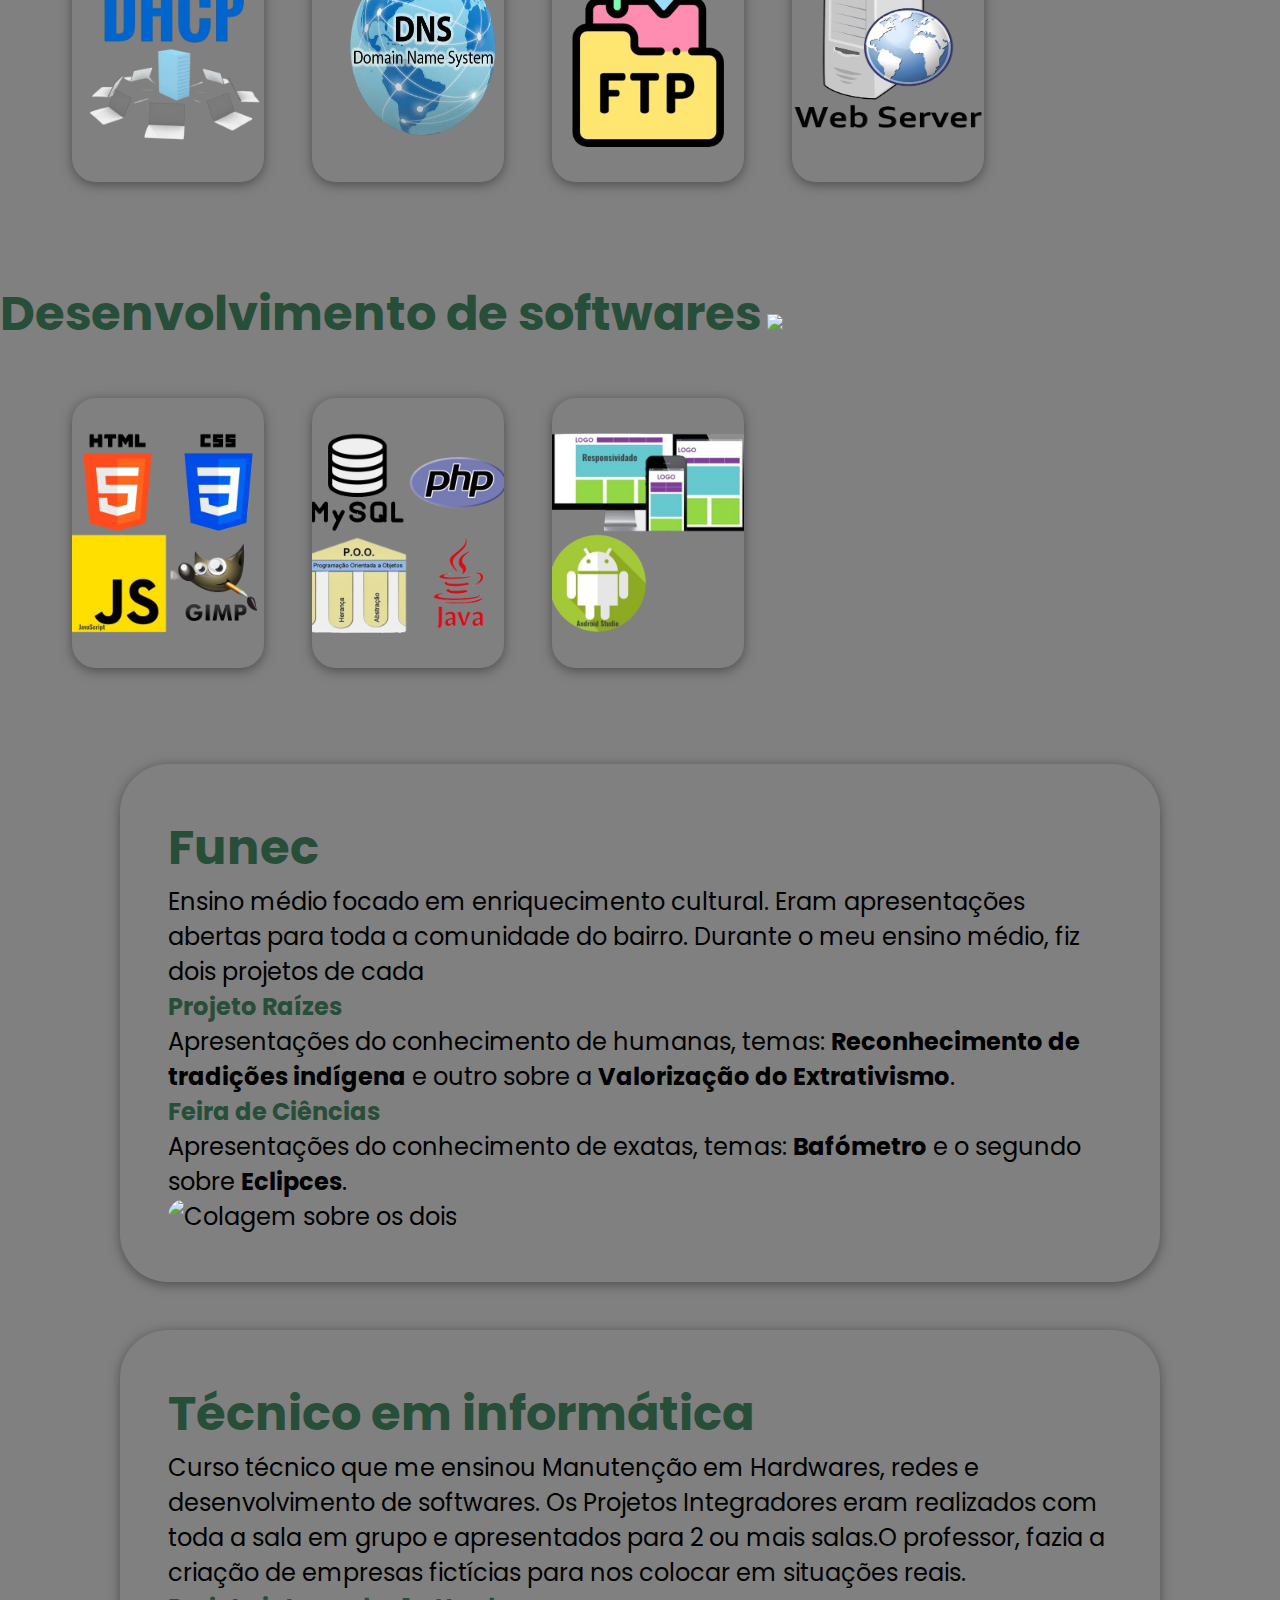
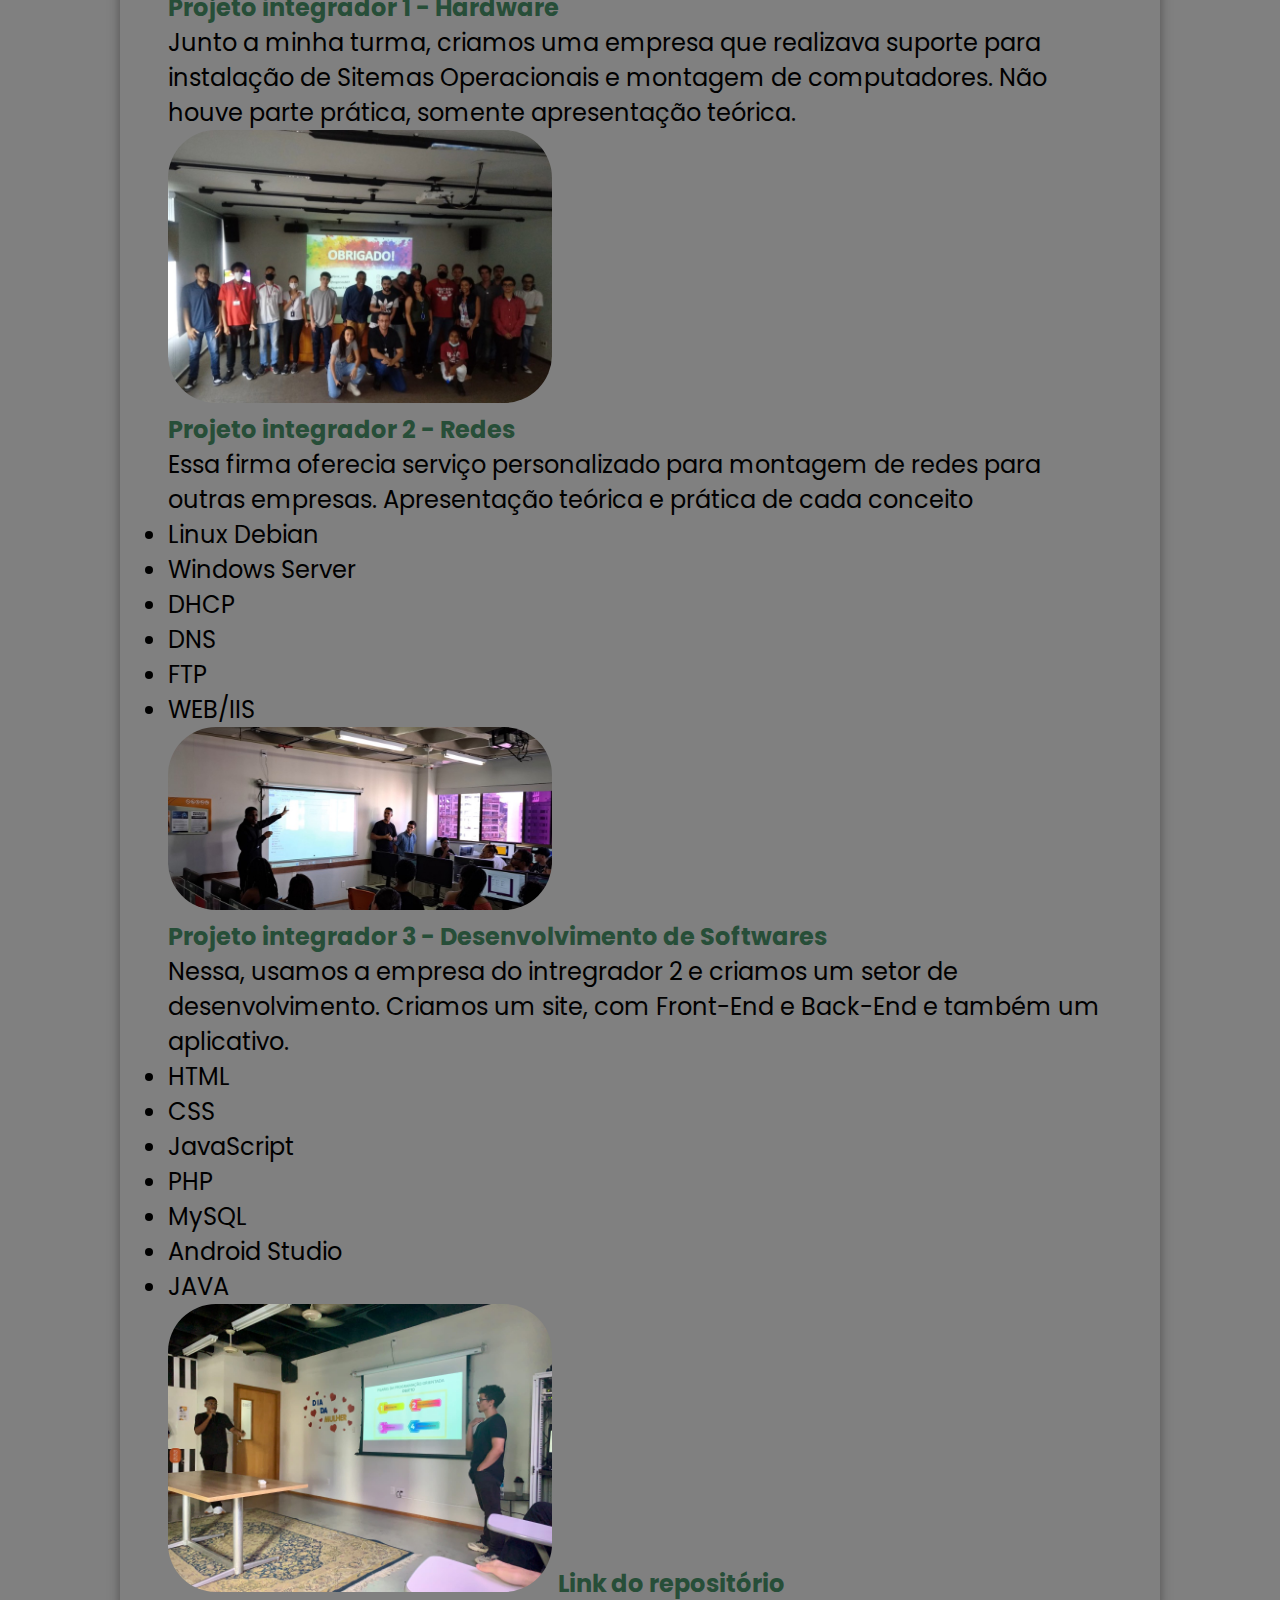
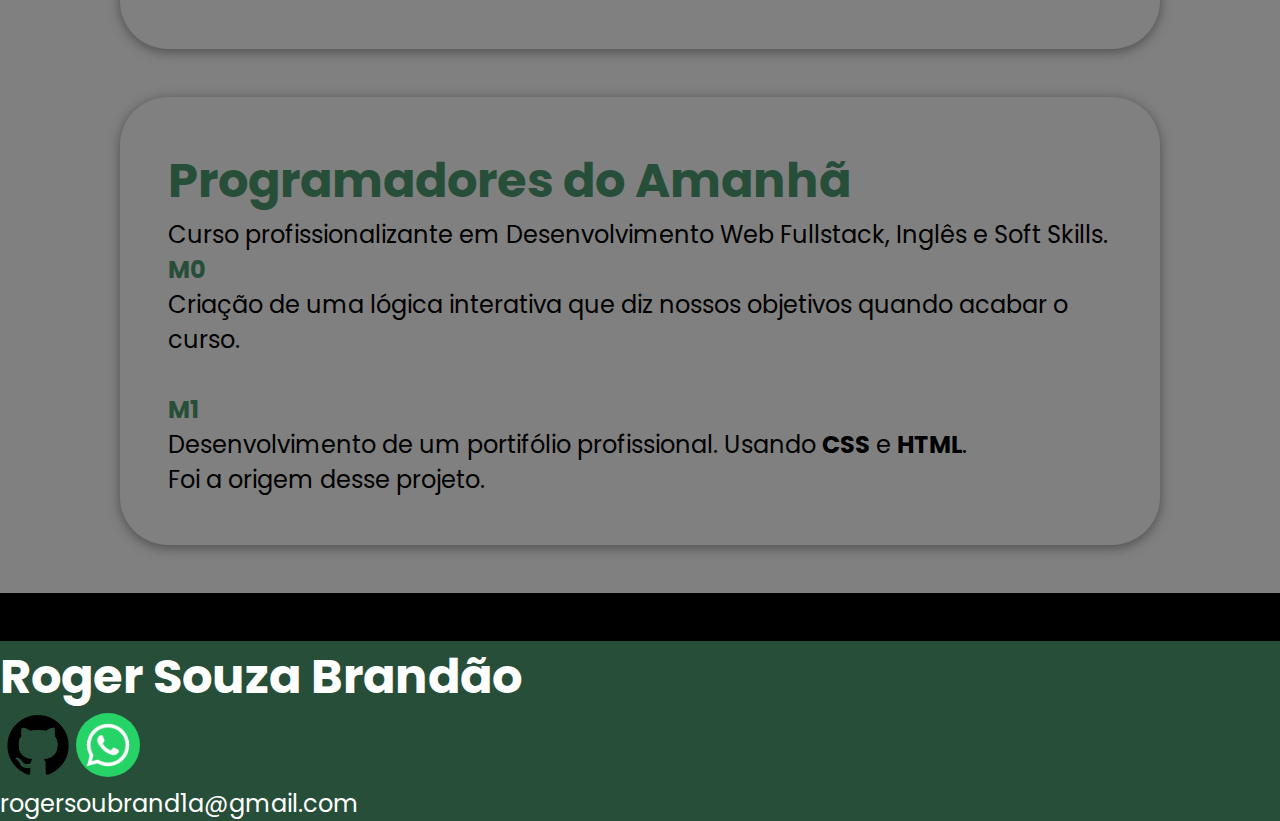
==== commit 49752638: "add whatsapp" ====
--- a/MiniprojetoPortRSB/index.html
+++ b/MiniprojetoPortRSB/index.html
@@ -5,24 +5,44 @@
     <meta name="viewport" content="width=device-width, initial-scale=1.0">
     <link rel="stylesheet" href="/MiniprojetoPortRSB/_CSS/style.css">
     <title>Roger Brandão</title>
+    <!-- ÍCONE DA PÁGINA = favicon -->
+    <link rel="icon" type="img/png" href="/MiniprojetoPortRSB/_img/iconRound.png">
     <link rel="stylesheet" href="/MiniprojetoPortRSB/_CSS/style.css">
 </head>
 <body>
     <!-- CABEÇALHO direction on-->
     <header>
-        <nav class="nav">
-            <ul>
-                <li><a href="#skills">Soft Skills</a></li>
-                <li><a href="#hardSK">Hard Skills</a></li>
-                <li><a href="#viewSchool">Projetos</a></li>
-                <li><a href="#footer">Contato</a></li>
-            </ul>
-            <img src="/MiniprojetoPortRSB/_img/profectional.png" alt="">
-        </nav>
+        <div class="header-dk">
+            <nav class="nav">
+                <ul>
+                    <li><a href="#skills">Soft Skills</a></li>
+                    <li><a href="#hardSK">Hard Skills</a></li>
+                    <li><a href="#viewSchool">Projetos</a></li>
+                    <li><a href="#footer">Contato</a></li>
+                    <li><img src="/MiniprojetoPortRSB/_img/profectional.png" alt=""></li>
+                </ul>
+                
+            </nav>
+        </div>  
+        <!-- container  -->
+        <div class="header-mb">
+            <nav class="nav">
+                <ul class="cont-ul">
+                    <li><a href="#skills">Soft Skills</a></li>
+                    <li><a href="#hardSK">Hard Skills</a></li>
+                    <li><a href="#viewSchool">Projetos</a></li>
+                    <li><a href="#footer">Contato</a></li>
+                    <li><img src="/MiniprojetoPortRSB/_img/profectional.png" alt=""></li>
+                </ul>
+                
+            </nav>
+        </div> 
+        
     </header>
 
     <!-- PT1 TRILHA -->
     <section id="Map">
+        <div id="camptime">
         
             <div id="itemOne" class="lineTime">
                 <h3>Funec 2021-2023</h3>
@@ -38,10 +58,10 @@
                 <h3>Dafiti Jun 2024- Set 2024</h3>
                 <img src="/MiniprojetoPortRSB/_img/espro.png" alt="">
             </div>
-
+        </div>
 
        <div id="textmyself">
-        <p>Olá, me chamo Roger, sou um profissional de 18 anos, em início de carreira. Além de estar cursando o Programadores do Amanhã, sou formado em técnico de informática. Desejo uma oportunidade de atuar como Aprendiz Tech para adquirir mais experiência, mais conhecimento e colocar meus aprendizados sobre hardwares, redes e criação de softwares em prática.</p>
+        <p>Olá, me chamo Roger, sou um profissional de 18 anos em início de carreira. Além de estar cursando o Programadores do Amanhã, sou formado em técnico de informática. Desejo uma oportunidade de atuar como Aprendiz Tech para adquirir mais experiência, mais conhecimento e colocar meus aprendizados sobre hardwares, redes e criação de softwares em prática.</p>
         </div>
 
     </section>
@@ -106,62 +126,65 @@
     <!-- PT3 vivencias -->
     <section id="lifes">
         <!-- Escola -->
-        <span class="preview"> 
-            <h1>Funec</h1>
-            <p>Ensino médio focado em enriquecimento cultural. Eram apresentações abertas para toda a comunidade do bairro. Durante o meu ensino médio, fiz dois projetos de cada</p>
-            <button><img src="" alt=""></button>
+        <div class="preview"> 
+            
+
             <div id="viewSchool">
+                <h1>Funec</h1>
+                <p>Ensino médio focado em enriquecimento cultural. Eram apresentações abertas para toda a comunidade do bairro. Durante o meu ensino médio, fiz dois projetos de cada</p>
+            
                 <!-- Projeto Raizes -->
-                <span>
+                <div>
                     <h2>Projeto Raízes</h2>
                     <p>Apresentações do conhecimento de humanas, temas: <b>Reconhecimento de tradições indígena</b> e outro sobre a <b>Valorização do Extrativismo</b>.</p>
-                    <img src="" alt="Colagem sobre os dois">
-
-                </span>
-
-                <span>
+
+                </div>
+
+                <div>
                     <h2>Feira de Ciências</h2>
                     <p>Apresentações do conhecimento de exatas, temas: <b>Bafómetro</b> e o segundo sobre <b>Eclipces</b>.</p>
-                    <img src="" alt="Colagem sobre os dois">
-
-                </span>
-
-            </div>
-        </span>
+                    <img src="/MiniprojetoPortRSB/_img/funec.png" alt="Colagem sobre os dois">
+
+                </div>
+
+            </div>
+        </div>
 
         <!-- TI -->
-        <span class="preview"> 
-            <h1>Técnico em informática</h1>
-            <p>Curso técnico que me ensinou Manutenção em Hardwares, redes e desenvolvimento de softwares. Os Projetos Integradores eram realizados com toda a sala em grupo e apresentados para 2 ou mais salas.O professor, fazia a criação de empresas fictícias para nos colocar em situações reais.</p>
-            <button><img src="" alt=""></button>
+        <div class="preview"> 
+            
 
             <div id="viewTi">
+                <h1>Técnico em informática</h1>
+                <p>Curso técnico que me ensinou Manutenção em Hardwares, redes e desenvolvimento de softwares. Os Projetos Integradores eram realizados com toda a sala em grupo e apresentados para 2 ou mais salas.O professor, fazia a criação de empresas fictícias para nos colocar em situações reais.</p>
                 <!-- Integrador 1 -->
-                <span>
+                <div>
                     <h2>Projeto integrador 1 - Hardware</h2>
                     <p>Junto a minha turma, criamos uma empresa que realizava suporte para instalação de Sitemas Operacionais e montagem de computadores. Não houve parte prática, somente apresentação teórica.</p>
-                    <img src="" alt="">
-                    <a href="">Link para projeto</a>
-
-                </span>
+                    
+                    <a href="https://docs.google.com/presentation/d/1OdJqtGy06baO38PJ9-kUSdVxAU7zC5mp/edit?usp=sharing&ouid=100622188382157935243&rtpof=true&sd=true" target="_blank"><img src="/MiniprojetoPortRSB/_img/integrador1.jpeg" alt="" class="clickUP"></a>
+
+                </div>
 
                 <!-- Integrador 2 -->
-                <span>
+                <div>
                     <h2>Projeto integrador 2 - Redes</h2>
                     <p>Essa firma oferecia serviço personalizado para montagem de redes para outras empresas. Apresentação teórica e prática de cada conceito</p>
                     <ul>
-                        <li></li>
-                        <li>CSS</li>
-                        <li>JavaScript</li>
-                        <li>PHP</li>
+                        <li>Linux Debian</li>
+                        <li>Windows Server</li>
+                        <li>DHCP</li>
+                        <li>DNS</li>
+                        <li>FTP</li>
+                        <li>WEB/IIS</li>
                     </ul>
-                    <img src="" alt="">
-                    <a href="">Link para projeto</a>
-
-                </span>
+                    
+                    <a href="https://drive.google.com/file/d/1AFBe9-3d73a4MEvbH46Qk8Tt76llE72Y/view?usp=sharing" target="_blank"><img src="/MiniprojetoPortRSB/_img/integrador2.jpeg" class="clickUP"></a>
+
+                </div>
 
                 <!-- Integrador 3 -->
-                <span>
+                <div>
                     <h2>Projeto integrador 3 - Desenvolvimento de Softwares</h2>
                     <p>Nessa, usamos a empresa do intregrador 2 e criamos um setor de desenvolvimento. Criamos um site, com Front-End e Back-End e também um aplicativo.</p>
                     <ul>
@@ -173,40 +196,40 @@
                         <li>Android Studio</li>
                         <li>JAVA</li>
                     </ul>
-                    <img src="" alt="">
-                    <a href="">Link para projeto</a>
-
-                </span>
-
-            </div>
-        </span>
+                    
+                    <a href="https://docs.google.com/presentation/d/1-FJqsJSXQfWQGrcsZODlpCCJ409U7_8-/edit?usp=sharing&ouid=100622188382157935243&rtpof=true&sd=true" target="_blank"><img src="/MiniprojetoPortRSB/_img/integrador3.jpeg" class="clickUP"></a>
+                    <a href="" class="repertory">Link do repositório</a>
+
+                </div>
+
+            </div>
+        </div>
 
         <!-- PDA -->
-        <span class="preview"> 
-            <h1>Programadores do Amanhã</h1>
-            <p>Curso profissionalizante em Desenvolvimento Web Fullstack, Inglês e Soft Skills</p>
-            <button><img src="" alt=""></button>
-
+        <div class="preview"> 
+            
             <div id="viewPDA">
+                <h1>Programadores do Amanhã</h1>
+            
+
+                <p>Curso profissionalizante em Desenvolvimento Web Fullstack, Inglês e Soft Skills.</p>
                 <!-- módulo 0 -->
-                <span>
+                <div>
                     <h2>M0</h2>
-                    <p>Criação de uma lógica interativa que diz nossos objetivos quando acabar o curso</p>
-                    <img src="" alt="">
-                    <a href="">Link para projeto</a>
-
-                </span>
+                    <p>Criação de uma lógica interativa que diz nossos objetivos quando acabar o curso.</p>
+                    <a href="https://scratch.mit.edu/projects/1051534814" target="_blank"><img src="/MiniprojetoPortRSB/_img/objetivos.jpeg" alt="" class="clickUP"></a>
+
+                </div>
                 
                 <!-- módulo 1 -->
-                <span>
+                <div>
                     <h2>M1</h2>
-                    <p>Desenvolvimento de um portifólio profissional. Usando <b>CSS</b> e <b>HTML</b></p>
-                    <img src="" alt="">
+                    <p>Desenvolvimento de um portifólio profissional. Usando <b>CSS</b> e <b>HTML</b>.</p>
                     <p>Foi a origem desse projeto.</p>
 
-                </span>
-            </div>
-        </span>
+                </div>
+            </div>
+        </div>
     </section>
 
     <!-- footer -->
@@ -216,9 +239,9 @@
         <div class="direction">
             <a href="https://www.linkedin.com/in/roger-brand%C3%A3o-5411462a4/" target="_blank"><img src="/MiniprojetoPortRSB/_img/linkdin.png" alt=""></a>
             <a href="https://github.com/rogersoub" target="_blank"><img src="/MiniprojetoPortRSB/_img/git.png"></a>
-        </div>
-        <p>rogersoubrand1a@gmail.com</p>
-        <p>(31)995723117</p>
+            <a href="https://wa.me/5531995723117" target="_blank"><img src="/MiniprojetoPortRSB/_img/whats.png" id="zap"></a>
+            <p>rogersoubrand1a@gmail.com</p>
+        </div>
     </footer>
 
 </body>
--- a/MiniprojetoPortRSB/_CSS/style.css
+++ b/MiniprojetoPortRSB/_CSS/style.css
@@ -24,6 +24,7 @@
     font-family: 'Poppins',sans-serif;
     flex-wrap: wrap;
     background-color:var(--gray);
+    
 }
 /* textos */
 section h1,h2,h3{
@@ -36,25 +37,28 @@
 
 
 /* HEADER BAR */
-
-.nav{
+.header-mb{
+    display: none;
+}
+
+.header-dk{
+    overflow: hidden;/* esconde se passar */
     background-color: gray; /* fundo do nav */
     display: flex; /* vai se mover */
     align-items: center; /* itens de dentro, vai pro centro */
     justify-content: space-between; /* vai ser dado espaço de acordo */
-    width: 100%; /* total da tela */
+    width: 100dvw; /* total da tela */
     position:relative;
     box-shadow: 0 0.1rem 0.5rem var(--Lgray); /* embaça */
-    text-decoration: none;
 } 
 
-.nav ul{
+.header-dk ul{
     display: flex;
     align-items: center;
-    gap: 5rem;
+    gap: 8dvw;
 }
 /* foto */
-.nav img{
+.header-dk img{
     width: 10dvw;
     padding: 1rem;
 }
@@ -62,6 +66,7 @@
 .nav ul li {
     list-style: none;/* tira a listagem */
     padding: 1rem;
+    text-decoration: none;
 }
 
 .nav a{
@@ -74,9 +79,11 @@
 }
 
 
+
 /* SECTION*/
+
 /* alinhamento dos itens */
-#Map{
+#camptime{
     flex-direction: row;
     display: flex;
     margin-top:3rem;
@@ -139,7 +146,7 @@
 .album{
     margin: 0;
     padding: 2rem;
-    overflow: hidden;
+    overflow: hidden;/* esconde se passar */
     list-style: none;
 }
 
@@ -192,16 +199,195 @@
     background-position: 50% 50%; /* no fundo no meio */
     background-size: 200px 200px; /* tamanho  largura e altura */
 }
-/* espaço de titulo dev */
-
-
-
-/* Footer */
+
+
+
+/* SECTION 3 view JS */
+.preview{
+    display: flex;
+    justify-content: center;
+    align-items: center;
+    flex-direction: column;
+    margin: 0rem 5rem 2rem 5rem; /* cima,direita,baixo,esquerda */
+    box-shadow: 0 0.1rem 0.5rem var(--Lgray); /* borrado de fundo */
+    border-radius: 2rem;
+}
+
+.preview img{
+    width: 30dvw;
+    border-radius: 2rem;
+}
+
+.preview .clickUP:hover{
+    box-shadow: 0 0.1rem 0.5rem var(--Lgray); /* borrado de fundo */
+    cursor: pointer;
+}
+
+#viewTi,#viewPDA,#viewSchool{
+    margin: 2rem;
+}
+
+.repertory{
+    color: var(--green);
+    font-weight: bold;
+    text-decoration: none;
+}
+
+.repertory:hover{
+    color: var(--Lgreen);
+}
+
+
+
+/* FOOTER */
 #footer{
     background-color:var(--green);
     color: white;
     border-top: solid 2rem black;
+    width: 100dvw;
 }
 .direction img{
     width: 5dvw;
+}
+#zap{
+    border-radius: 3rem;
+}
+
+
+
+
+
+
+
+
+
+
+/* RESPONSIVIDADE */
+/* celulares */
+@media(max-width:1000px){
+    /* textos */
+    h1{
+        font-size: 15pt;
+        overflow: hidden;
+    }
+
+    p{
+        font-size:10pt;
+    }
+    li{
+        font-size:10pt;
+    }
+    b{
+        font-size:10pt;
+    }
+    h2{
+        font-size:10pt;
+    }
+    a{
+        font-size:1rem;
+    }
+    
+    /* aparece e desaparece */
+    .header-dk{
+        display: none;
+    }
+    .header-mb{
+        display: flex;
+    }
+    
+    .header-mb{
+        /* overflow: hidden; esconde se passar */
+        display: flex;
+        flex-direction: column-reverse;
+        align-items: center;
+        padding-bottom: 2rem;
+        font-size: 15pt;
+
+    } 
+
+    .header-mb img{
+        width: 30dvw;
+        padding: 0rem;
+    }
+
+    .cont-ul{
+        display: flex;
+        flex-direction: column;
+        padding-left: 0px;
+        align-items: center;
+    }
+
+
+
+    /* SECTION 1*/
+
+/* alinhamento dos itens */
+#camptime{
+    flex-direction:column;
+    
+}
+/* tamanho da foto */
+#itemOne img{
+    width: 15dvw;
+}
+
+
+#itemSec img{
+    width: 15vw;
+}
+
+#itemTird img{
+    width: 15dvw;
+}
+/* blocos  */
+.lineTime{
+    display: flex;
+    flex-direction:column;
+    justify-content:space-between ;
+    align-items:baseline ;
+    padding: 5dvb;
+    border-top: none;
+    border-left: 10px dashed var(--green);
+}
+
+
+
+/* SECTION 2 ALBUM */
+.album li{
+    float: left;
+    width: 50dvw;
+    height: 35dvh; /* inverter a altura e largura depois na responsividade */
+}
+
+
+
+/* SECTION 3 view JS */
+.preview{
+    padding: 0px;
+    padding-right: 0%;
+    margin: 0rem 0rem 2rem 0rem; /* cima,direita,baixo,esquerda */
+    box-shadow: 0 0.1rem 0.5rem var(--Lgray); /* borrado de fundo */
+    border-radius: 2rem;
+}
+
+.preview img{
+    width: 40dvw;
+}
+
+.preview .clickUP:hover{
+    box-shadow: 0 0.1rem 0.5rem var(--Lgray); /* borrado de fundo */
+    cursor: pointer;
+}
+
+/* #viewTi,#viewPDA,#viewSchool{
+    margin: 2rem;
+} */
+
+
+
+.direction img{
+    width: 15dvw;
+}
+
+
 }--- a/MiniprojetoPortRSB/_CSS/style.css
+++ b/MiniprojetoPortRSB/_CSS/style.css
@@ -24,6 +24,7 @@
     font-family: 'Poppins',sans-serif;
     flex-wrap: wrap;
     background-color:var(--gray);
+    
 }
 /* textos */
 section h1,h2,h3{
@@ -36,25 +37,28 @@
 
 
 /* HEADER BAR */
-
-.nav{
+.header-mb{
+    display: none;
+}
+
+.header-dk{
+    overflow: hidden;/* esconde se passar */
     background-color: gray; /* fundo do nav */
     display: flex; /* vai se mover */
     align-items: center; /* itens de dentro, vai pro centro */
     justify-content: space-between; /* vai ser dado espaço de acordo */
-    width: 100%; /* total da tela */
+    width: 100dvw; /* total da tela */
     position:relative;
     box-shadow: 0 0.1rem 0.5rem var(--Lgray); /* embaça */
-    text-decoration: none;
 } 
 
-.nav ul{
+.header-dk ul{
     display: flex;
     align-items: center;
-    gap: 5rem;
+    gap: 8dvw;
 }
 /* foto */
-.nav img{
+.header-dk img{
     width: 10dvw;
     padding: 1rem;
 }
@@ -62,6 +66,7 @@
 .nav ul li {
     list-style: none;/* tira a listagem */
     padding: 1rem;
+    text-decoration: none;
 }
 
 .nav a{
@@ -74,9 +79,11 @@
 }
 
 
+
 /* SECTION*/
+
 /* alinhamento dos itens */
-#Map{
+#camptime{
     flex-direction: row;
     display: flex;
     margin-top:3rem;
@@ -139,7 +146,7 @@
 .album{
     margin: 0;
     padding: 2rem;
-    overflow: hidden;
+    overflow: hidden;/* esconde se passar */
     list-style: none;
 }
 
@@ -192,16 +199,195 @@
     background-position: 50% 50%; /* no fundo no meio */
     background-size: 200px 200px; /* tamanho  largura e altura */
 }
-/* espaço de titulo dev */
-
-
-
-/* Footer */
+
+
+
+/* SECTION 3 view JS */
+.preview{
+    display: flex;
+    justify-content: center;
+    align-items: center;
+    flex-direction: column;
+    margin: 0rem 5rem 2rem 5rem; /* cima,direita,baixo,esquerda */
+    box-shadow: 0 0.1rem 0.5rem var(--Lgray); /* borrado de fundo */
+    border-radius: 2rem;
+}
+
+.preview img{
+    width: 30dvw;
+    border-radius: 2rem;
+}
+
+.preview .clickUP:hover{
+    box-shadow: 0 0.1rem 0.5rem var(--Lgray); /* borrado de fundo */
+    cursor: pointer;
+}
+
+#viewTi,#viewPDA,#viewSchool{
+    margin: 2rem;
+}
+
+.repertory{
+    color: var(--green);
+    font-weight: bold;
+    text-decoration: none;
+}
+
+.repertory:hover{
+    color: var(--Lgreen);
+}
+
+
+
+/* FOOTER */
 #footer{
     background-color:var(--green);
     color: white;
     border-top: solid 2rem black;
+    width: 100dvw;
 }
 .direction img{
     width: 5dvw;
+}
+#zap{
+    border-radius: 3rem;
+}
+
+
+
+
+
+
+
+
+
+
+/* RESPONSIVIDADE */
+/* celulares */
+@media(max-width:1000px){
+    /* textos */
+    h1{
+        font-size: 15pt;
+        overflow: hidden;
+    }
+
+    p{
+        font-size:10pt;
+    }
+    li{
+        font-size:10pt;
+    }
+    b{
+        font-size:10pt;
+    }
+    h2{
+        font-size:10pt;
+    }
+    a{
+        font-size:1rem;
+    }
+    
+    /* aparece e desaparece */
+    .header-dk{
+        display: none;
+    }
+    .header-mb{
+        display: flex;
+    }
+    
+    .header-mb{
+        /* overflow: hidden; esconde se passar */
+        display: flex;
+        flex-direction: column-reverse;
+        align-items: center;
+        padding-bottom: 2rem;
+        font-size: 15pt;
+
+    } 
+
+    .header-mb img{
+        width: 30dvw;
+        padding: 0rem;
+    }
+
+    .cont-ul{
+        display: flex;
+        flex-direction: column;
+        padding-left: 0px;
+        align-items: center;
+    }
+
+
+
+    /* SECTION 1*/
+
+/* alinhamento dos itens */
+#camptime{
+    flex-direction:column;
+    
+}
+/* tamanho da foto */
+#itemOne img{
+    width: 15dvw;
+}
+
+
+#itemSec img{
+    width: 15vw;
+}
+
+#itemTird img{
+    width: 15dvw;
+}
+/* blocos  */
+.lineTime{
+    display: flex;
+    flex-direction:column;
+    justify-content:space-between ;
+    align-items:baseline ;
+    padding: 5dvb;
+    border-top: none;
+    border-left: 10px dashed var(--green);
+}
+
+
+
+/* SECTION 2 ALBUM */
+.album li{
+    float: left;
+    width: 50dvw;
+    height: 35dvh; /* inverter a altura e largura depois na responsividade */
+}
+
+
+
+/* SECTION 3 view JS */
+.preview{
+    padding: 0px;
+    padding-right: 0%;
+    margin: 0rem 0rem 2rem 0rem; /* cima,direita,baixo,esquerda */
+    box-shadow: 0 0.1rem 0.5rem var(--Lgray); /* borrado de fundo */
+    border-radius: 2rem;
+}
+
+.preview img{
+    width: 40dvw;
+}
+
+.preview .clickUP:hover{
+    box-shadow: 0 0.1rem 0.5rem var(--Lgray); /* borrado de fundo */
+    cursor: pointer;
+}
+
+/* #viewTi,#viewPDA,#viewSchool{
+    margin: 2rem;
+} */
+
+
+
+.direction img{
+    width: 15dvw;
+}
+
+
 }